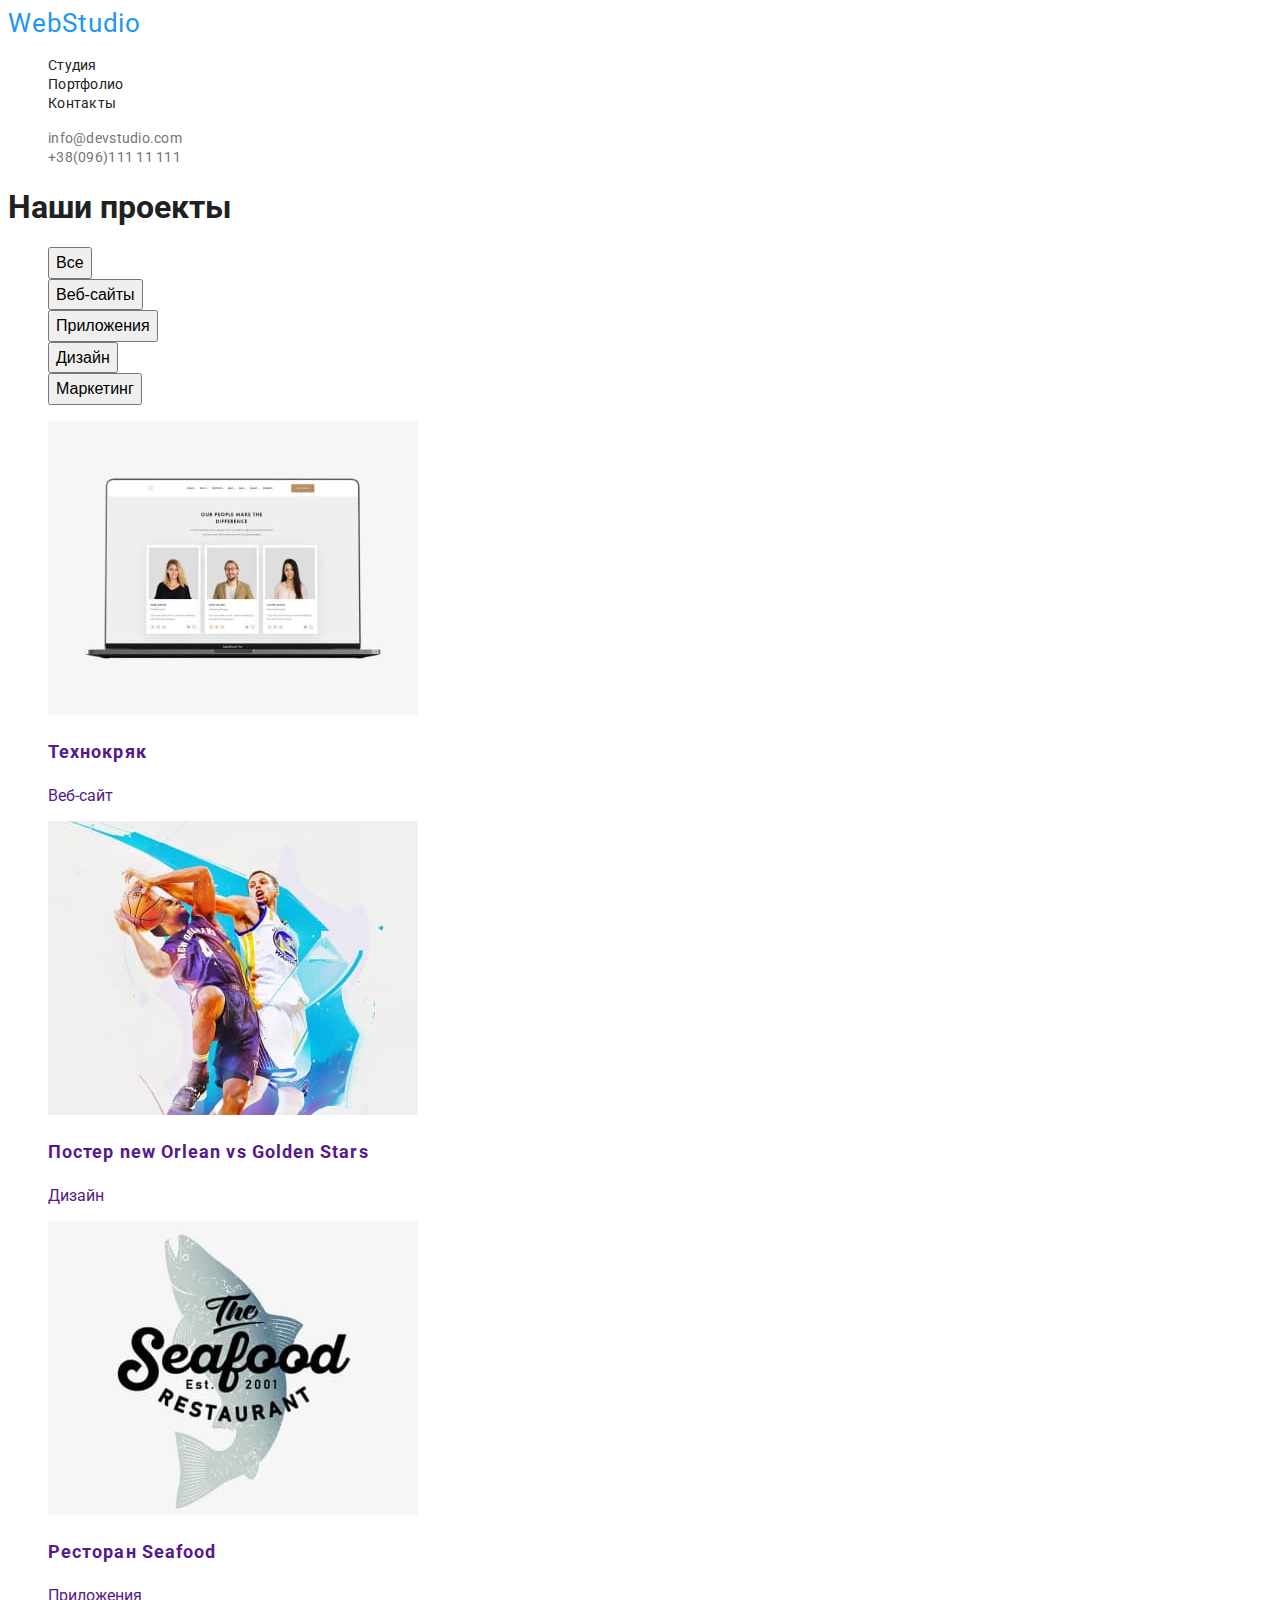
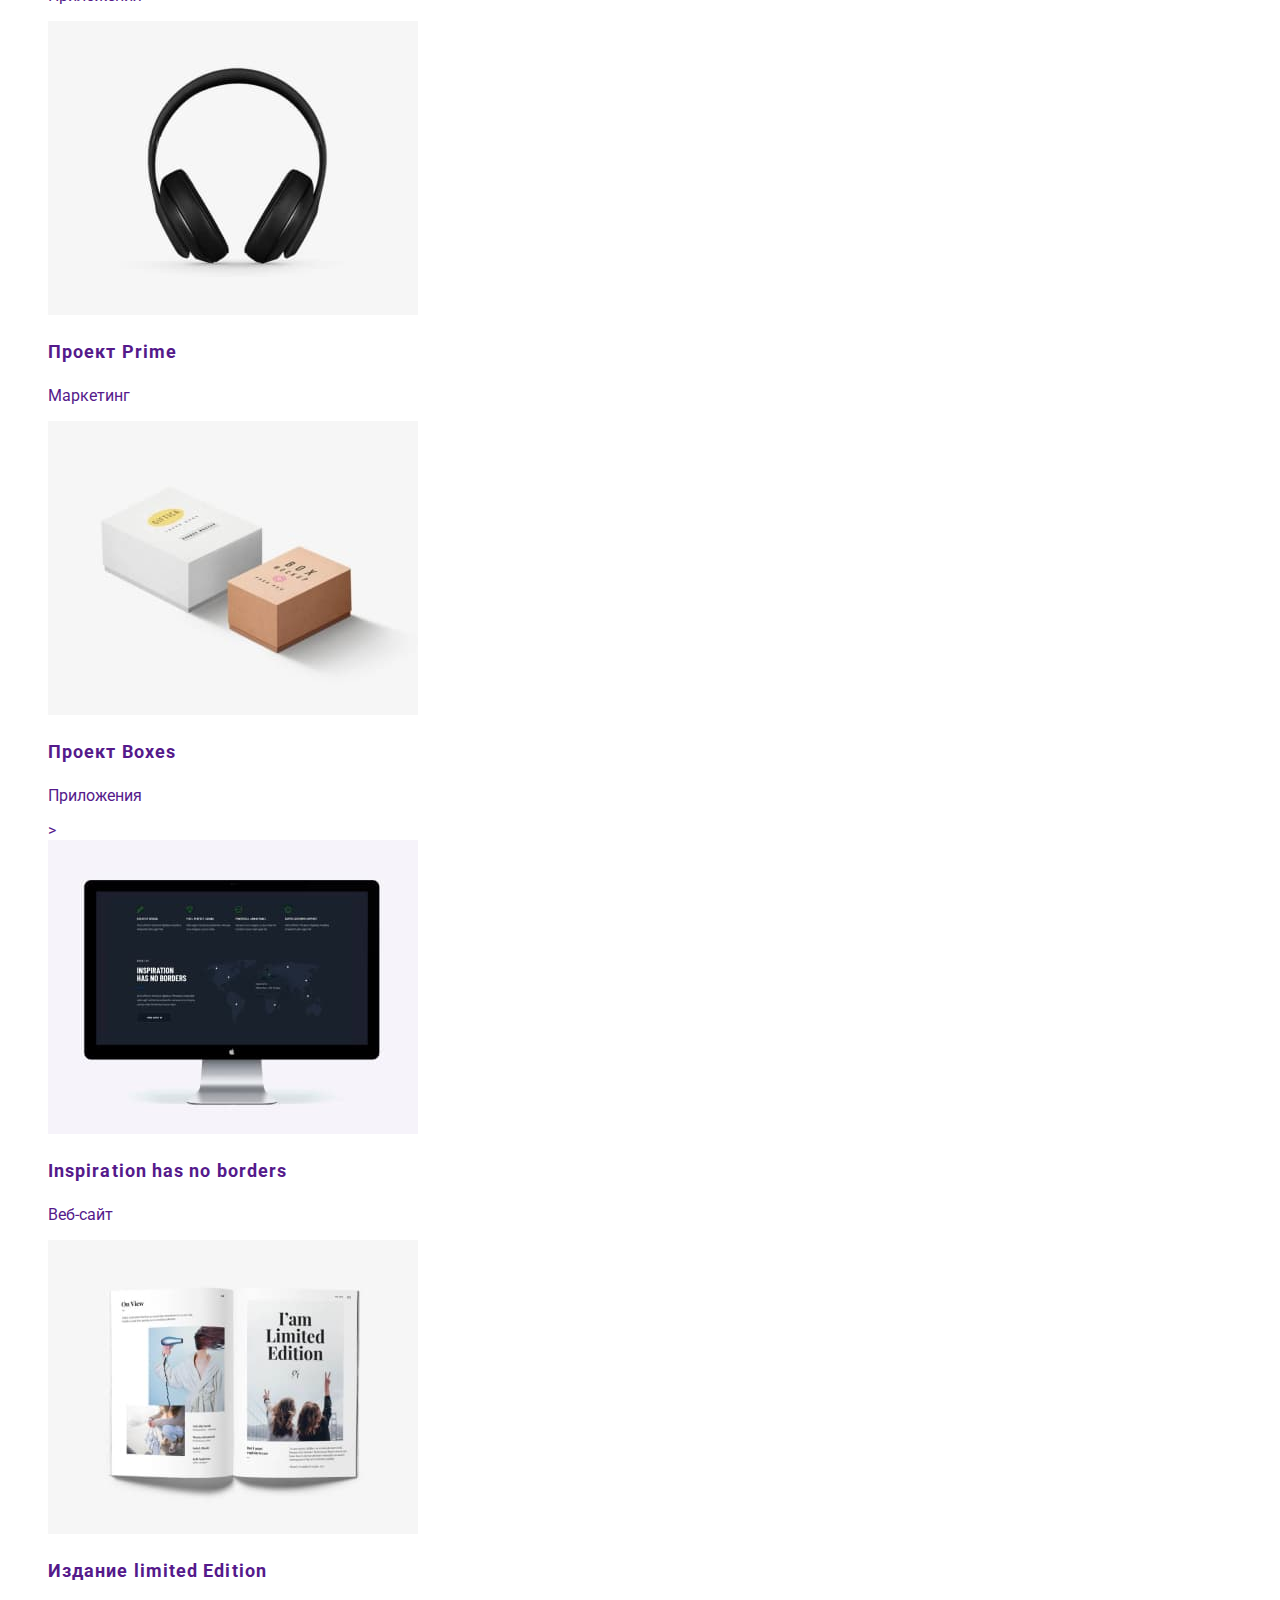
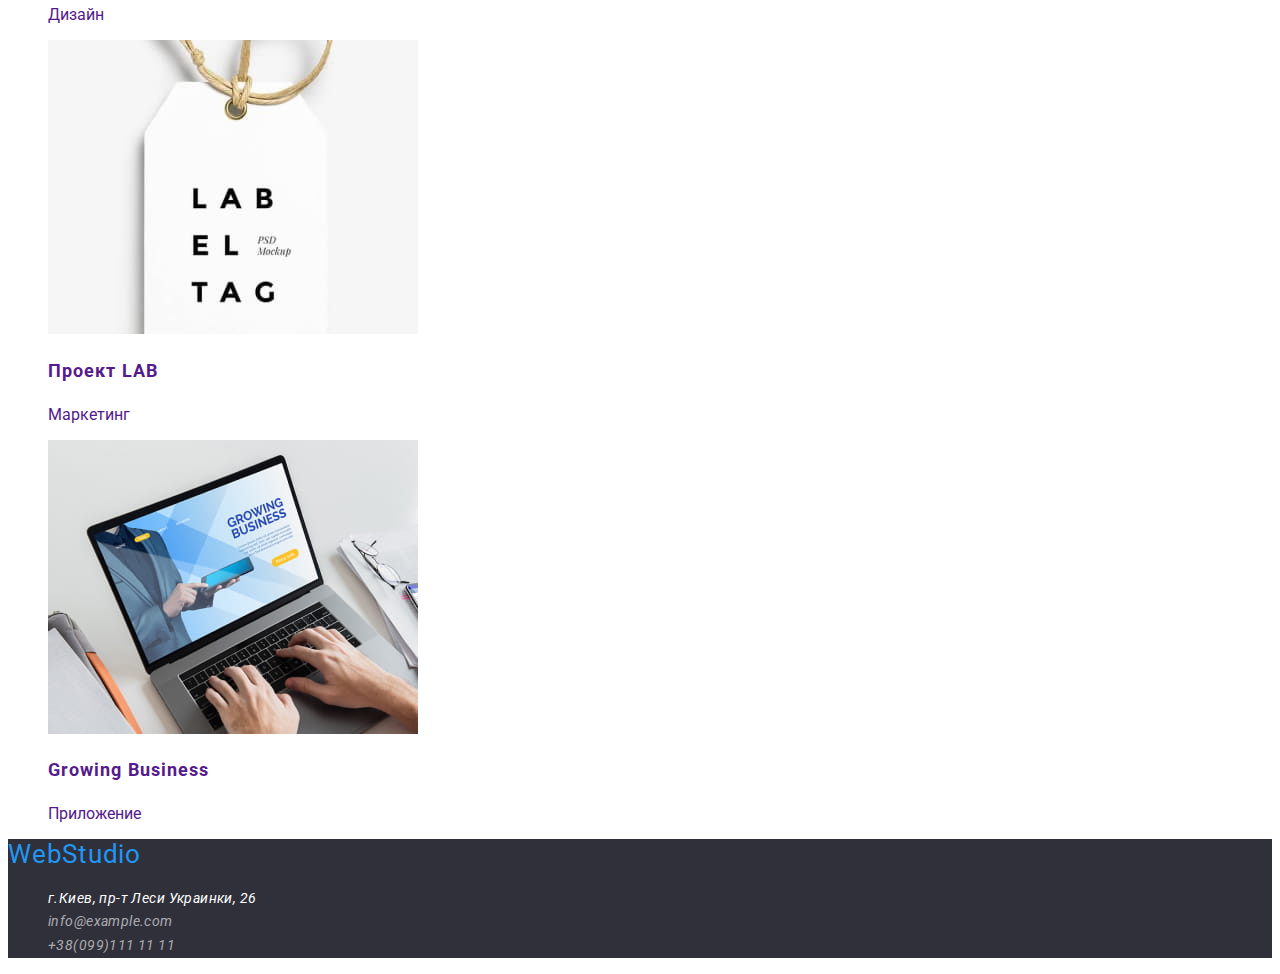
==== portfolio.html @ c676bdf7 "text and color" ====
<!DOCTYPE html>
<html lang="ru">
  <head>
    <meta charset="UTF-8" />
    <meta http-equiv="X-UA-Compatible" content="IE=edge" />
    <meta name="viewport" content="width=device-width, initial-scale=1.0" />
    <title>Portfolio</title>
    <link
      href="https://fonts.googleapis.com/css2?family=Raleway:wght@700&family=Roboto:wght@400;500;700;900&display=swap"
      rel="stylesheet"
    />
    <link rel="stylesheet" href="./css/style.css" type="text/css" />
  </head>
  <body>
    <header class="neader">
      <nav>
        <a class="site-logo" href="./index.html">WebStudio</a>
        <ul class="site-nav">
          <li><a class="site-nav-link" href="">Студия</a></li>
          <li>
            <a class="site-nav-link" href="./portfolio.html">Портфолио</a>
          </li>
          <li><a class="site-nav-link" href="">Контакты</a></li>
        </ul>
      </nav>
      <ul class="contacts">
        <li>
          <a class="contacts-link" href="mailto:info@devstudio.com"
            >info@devstudio.com</a
          >
        </li>
        <li>
          <a class="contacts-link" href="tel:+380991111111"
            >+38(096)111 11 111</a
          >
        </li>
      </ul>
    </header>
    <main>
      <section>
        <h1 class="title">Наши проекты</h1>
        <ul class="button-list">
          <li><button type="button" class="button-link">Все</button></li>
          <li><button type="button" class="button-link">Веб-сайты</button></li>
          <li><button type="button" class="button-link">Приложения</button></li>
          <li><button type="button" class="button-link">Дизайн</button></li>
          <li><button type="button" class="button-link">Маркетинг</button></li>
        </ul>
        <ul class="section-list">
          <li>
            <a class="section-link" href=""
              ><img src="images/web-site.jpg" alt="web site" width="370" />
              <h2 class="section-list-title">Технокряк</h2>

              <p class="section-text">Веб-сайт</p></a
            >
          </li>
          <li>
            <a class="section-link" href=""
              ><img
                src="images/poster.jpg"
                alt="poster New Orlean vs Golden Star"
                width="370"
              />
              <h2 class="section-list-title">
                Постер new Orlean vs Golden Stars
              </h2>

              <p class="section-text">Дизайн</p>
            </a>
          </li>
          <li>
            <a class="section-link" href=""
              ><img
                src="images/sea-food.jpg"
                alt="restoran seafood"
                width="370"
              />
              <h2 class="section-list-title">Ресторан Seafood</h2>

              <p class="section-text">Приложения</p></a
            >
          </li>
          <li>
            <a class="section-link" href=""
              ><img src="images/headphones.jpg" alt="headphones" width="370" />
              <h2 class="section-list-title">Проект Prime</h2>

              <p class="section-text">Маркетинг</p></a
            >
          </li>
          <li>
            <a class="section-link" href=""
              ><img src="images/box.jpg" alt="boxes" width="370" />
              <h2 class="section-list-title">Проект Boxes</h2>
              <p class="section-text">Приложения</p>

              ></a
            >
          </li>
          <li>
            <a class="section-link" href=""
              ><img src="images/desktop.jpg" alt="desktop" width="370" />
              <h2 class="section-list-title">Inspiration has no borders</h2>

              <p class="section-text">Веб-сайт</p></a
            >
          </li>
          <li>
            <a class="section-link" href=""
              ><img
                src="images/issue.jpg"
                alt="issue limited edition"
                width="370"
              />
              <h2 class="section-list-title">Издание limited Edition</h2>

              <p class="section-text">Дизайн</p></a
            >
          </li>
          <li>
            <a class="section-link" href=""
              ><img src="images/lab.jpg" alt="project lab" width="370" />

              <h2 class="section-list-title">Проект LAB</h2>

              <p class="section-text">Маркетинг</p></a
            >
          </li>
          <li>
            <a class="section-link" href="">
              <img src="images/laptop.jpg" alt="laptop" width="370" />
              <h2 class="section-list-title">Growing Business</h2>

              <p class="section-text">Приложение</p></a
            >
          </li>
        </ul>
      </section>
    </main>
    <footer class="footer">
      <a class="site-logo" href="">WebStudio</a>
      <address>
        <ul class="footer-contacts">
          <li>
            <a
              class="contacts-link-address"
              href="https://goo.gl/maps/6XtrzVKki8jd2SZe8"
              rel="noopener"
              >г.Киев, пр-т Леси Украинки, 26</a
            >
          </li>
          <li>
            <a class="footer-contacts-link" href="mailto:info@example.com"
              >info@example.com</a
            >
          </li>
          <li>
            <a class="footer-contacts-link" href="tel:+380991111111"
              >+38(099)111 11 11</a
            >
          </li>
        </ul>
      </address>
    </footer>
  </body>
</html>
---- css/style.css ----
:root {
  --site-logo-color: #2196f3;
  --contacts-links-color: #757575;
  --footer-link-address-color: #ffffff;
  --footer-link-color: rgba(255, 255, 255, 0.6);
  --initial-text-color: #757575;
  --contacts-link-accent-color: #2196f3;
  --footer-background-color: #2f303a;
}
body {
  font-family: Roboto, sans-serif;
  color: #212121;
}

.site-nav-link {
  font-size: 14px;
  line-height: 1.2;
  letter-spacing: 0.02em;
  text-decoration: none;
  color: inherit;
}
.site-nav {
  list-style: none;
}
.site-logo {
  list-style: none;
  text-decoration: none;
  color: var(--site-logo-color);
  font-size: 26px;
  line-height: 1.2;
  letter-spacing: 0.03em;
}

.contacts {
  list-style: none;
}
.contacts-link,
.contacts-link {
  text-decoration: none;
  font-size: 14px;
  line-height: 1.2;
  letter-spacing: 0.02em;
  color: var(--contacts-links-color);
}
.contacts-link:hover {
  color: var(--contacts-link-accent-color);
}
.button {
  font-size: 16px;
  line-height: 1.9;
  letter-spacing: 0.06em;
  cursor: pointer;
  color: white;
  background-color: blue;
}
.button-link {
  font-size: 16px;
  line-height: 1.6;
}
.section {
  background-color: #2f303a;
}
.main-title {
  color: #ffffff;
}

.button-link:hover {
  cursor: pointer;
  color: white;
  background-color: blue;
}
.section-team-description {
  color: var(--initial-text-color);
  font-size: 16px;
  line-height: 1.2;
  letter-spacing: 0.03em;
}
.button-list {
  list-style: none;
}
.section-list {
  list-style: none;
}
.section-link {
  text-decoration: none;
}
.section-list-title {
  font-size: 18px;
  line-height: 2;
  letter-spacing: 0.06em;
}
.section-features-text {
  color: var(--initial-text-color);
  font-size: 14px;
  line-height: 1.8;
  letter-spacing: 0.03em;
}
.title-activities {
  font-size: 16px;
  line-height: 1.2;
  letter-spacing: 0.03em;
}
.section-team-title {
  font-size: 16px;
  line-height: 1.2;
  letter-spacing: 0.03em;
}
.section-team-description {
  font-size: 16px;
  line-height: 1.2;
  letter-spacing: 0.03em;
  color: var(--initial-text-color);
}
.footer {
  background-color: var(--footer-background-color);
}
.footer-contacts {
  list-style: none;
}
.footer-contacts-link {
  font-size: 14px;
  line-height: 1.7;
  letter-spacing: 0.03em;
  text-decoration: none;
  color: var(--footer-link-color);
}
.footer-contacts-link:hover {
  color: var(--contacts-link-accent-color);
}
.contacts-link-address {
  font-size: 14px;
  line-height: 1.7;
  letter-spacing: 0.03em;
  text-decoration: none;
  color: var(--footer-link-address-color);
}
.section-features,
.section-activities,
.section-team {
  list-style: none;
}
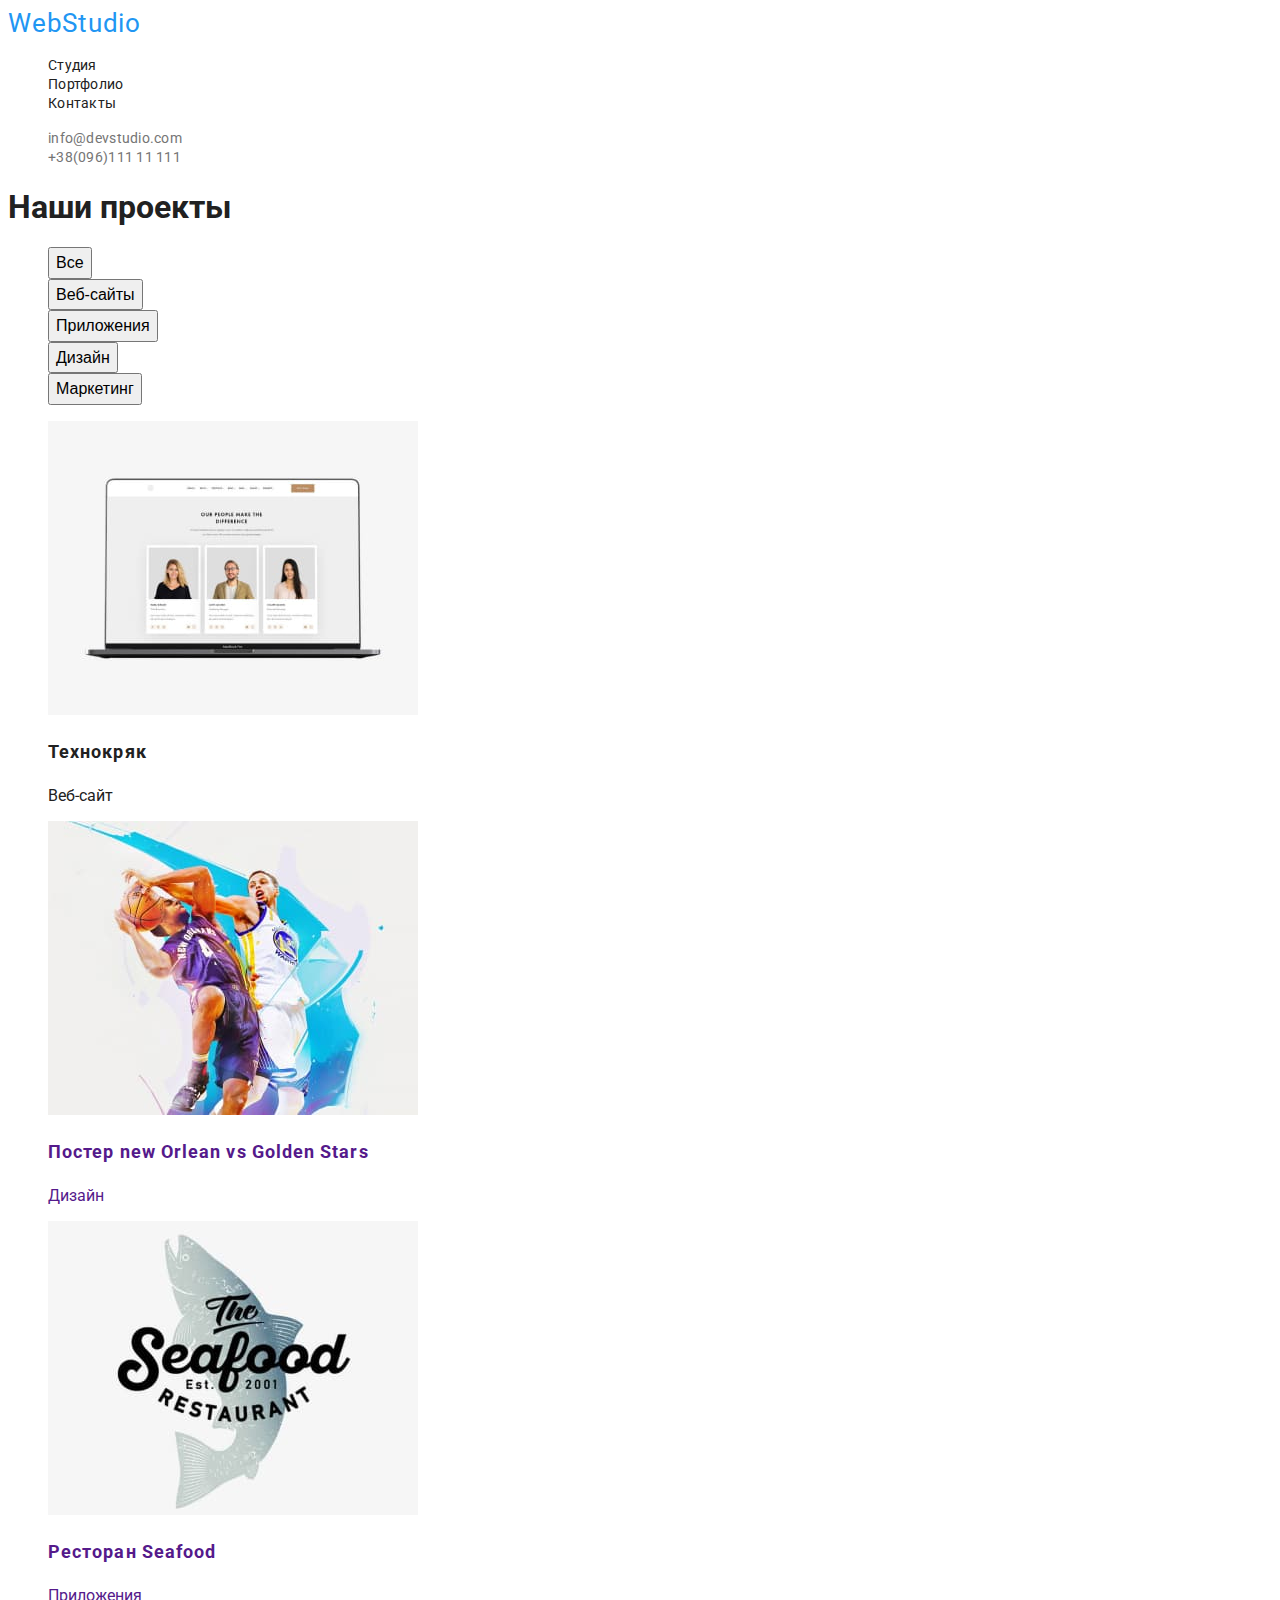
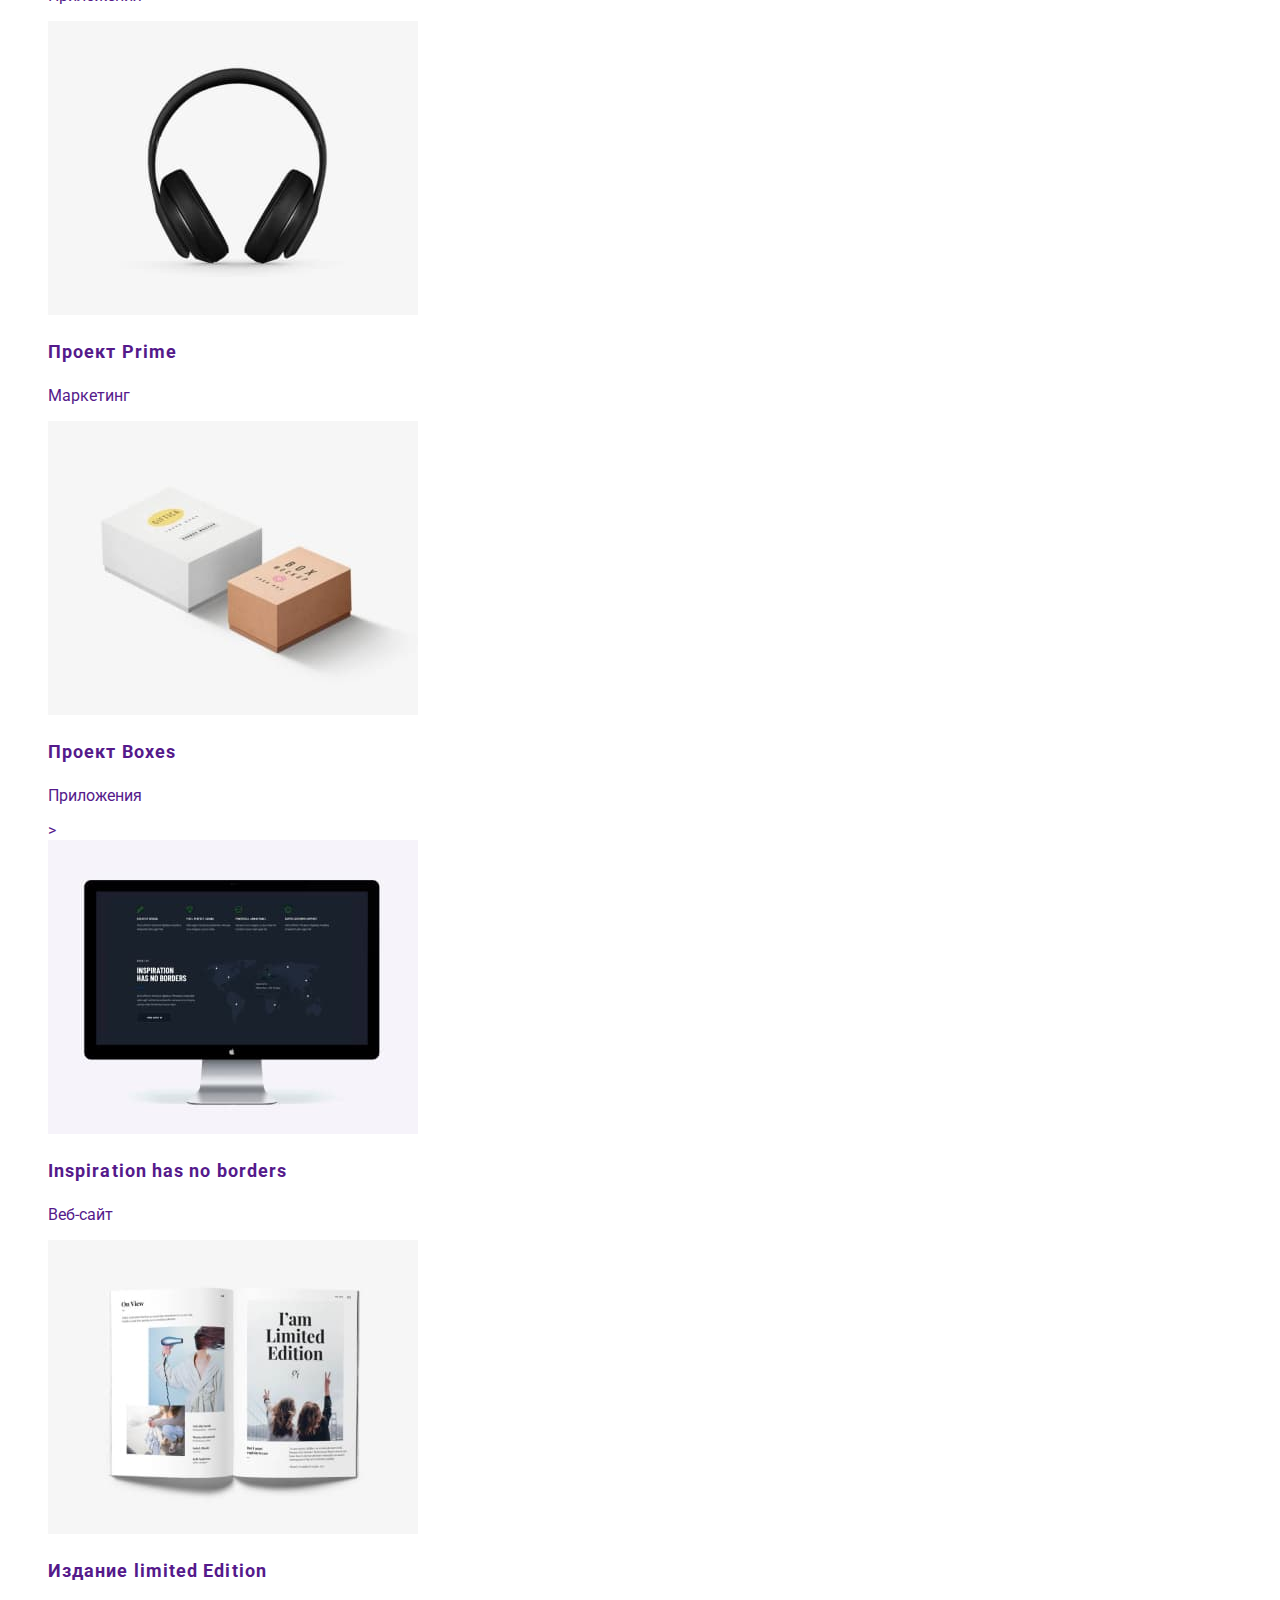
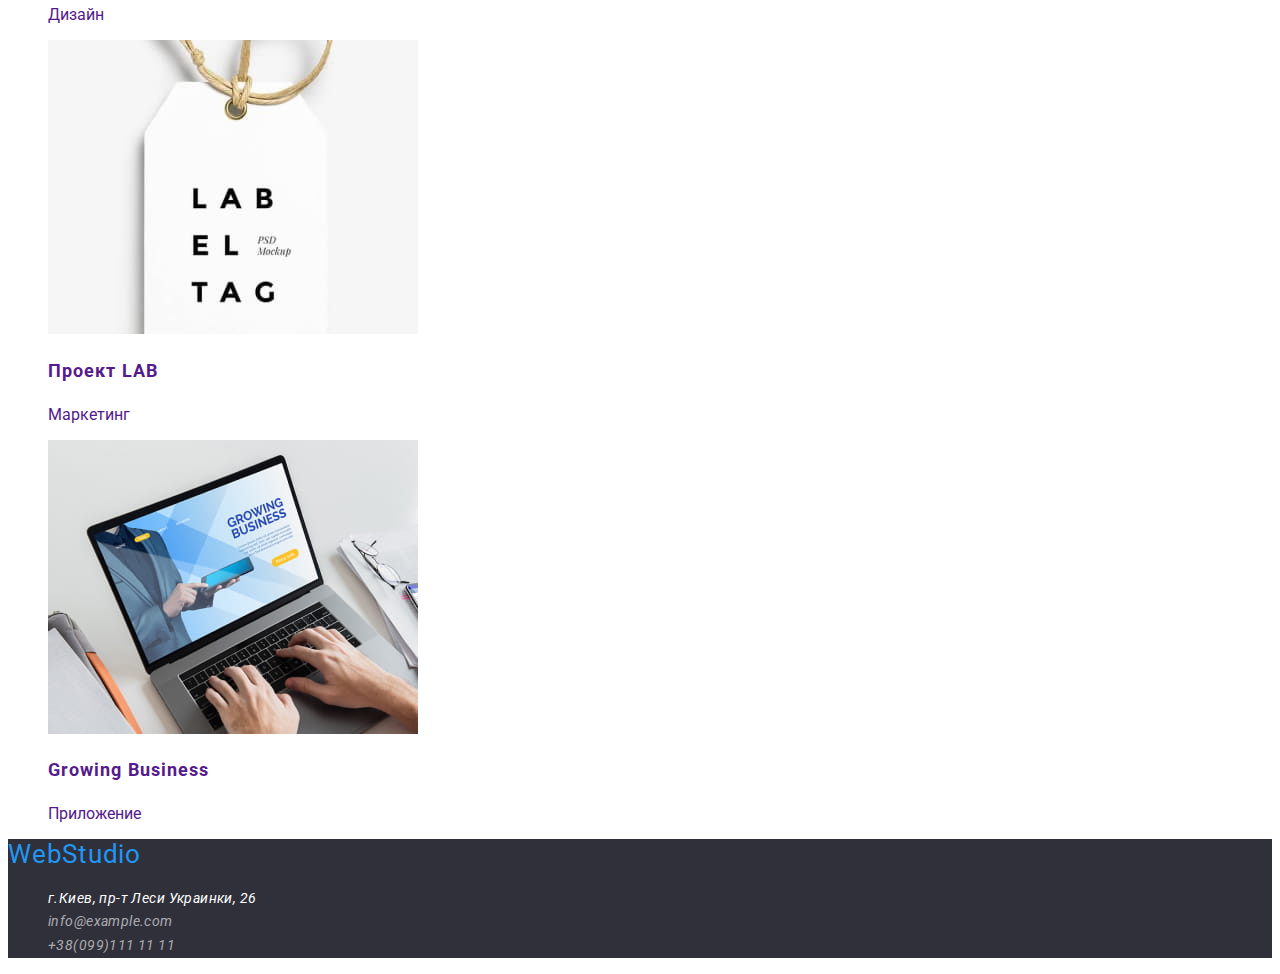
==== commit 15a91508: "text and color" ====
--- a/portfolio.html
+++ b/portfolio.html
@@ -48,8 +48,7 @@
         </ul>
         <ul class="section-list">
           <li>
-            <a class="section-link" href=""
-              ><img src="images/web-site.jpg" alt="web site" width="370" />
+             <img src="images/web-site.jpg" alt="web site" width="370" />
               <h2 class="section-list-title">Технокряк</h2>
 
               <p class="section-text">Веб-сайт</p></a
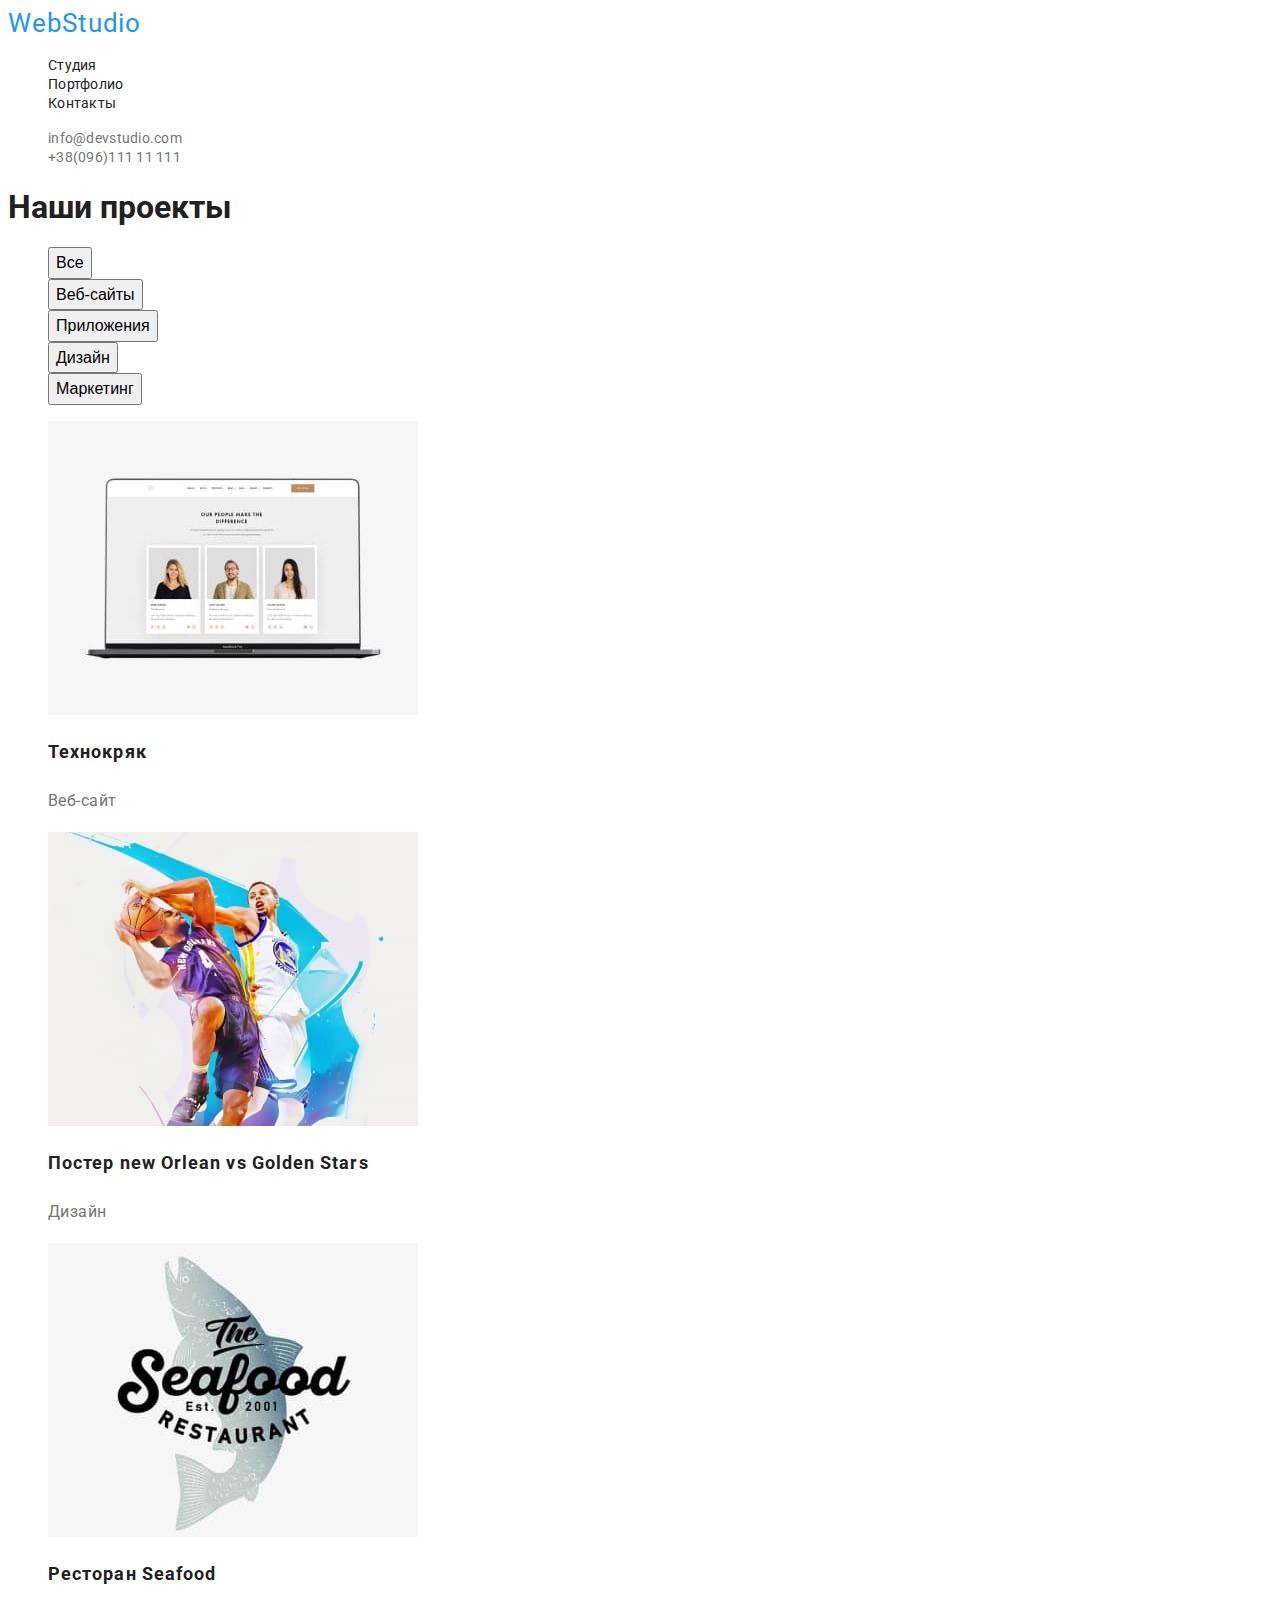
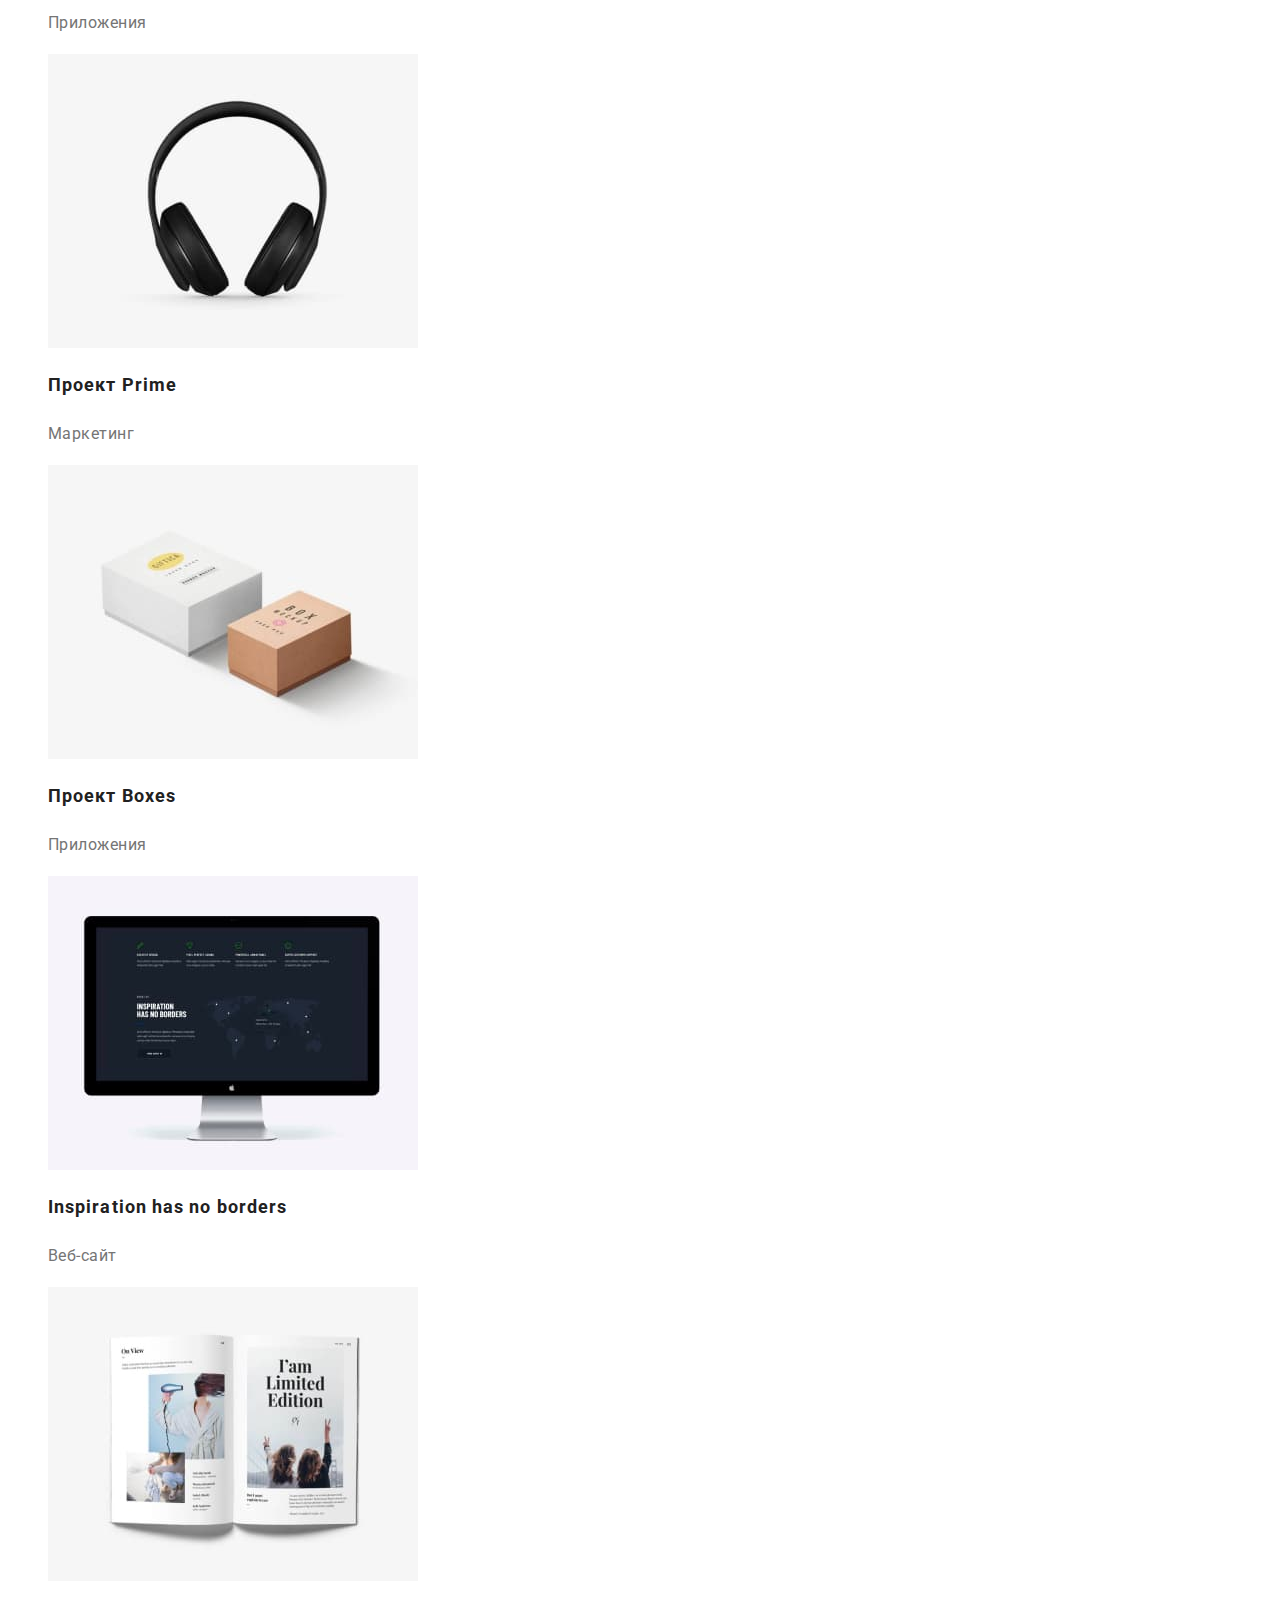
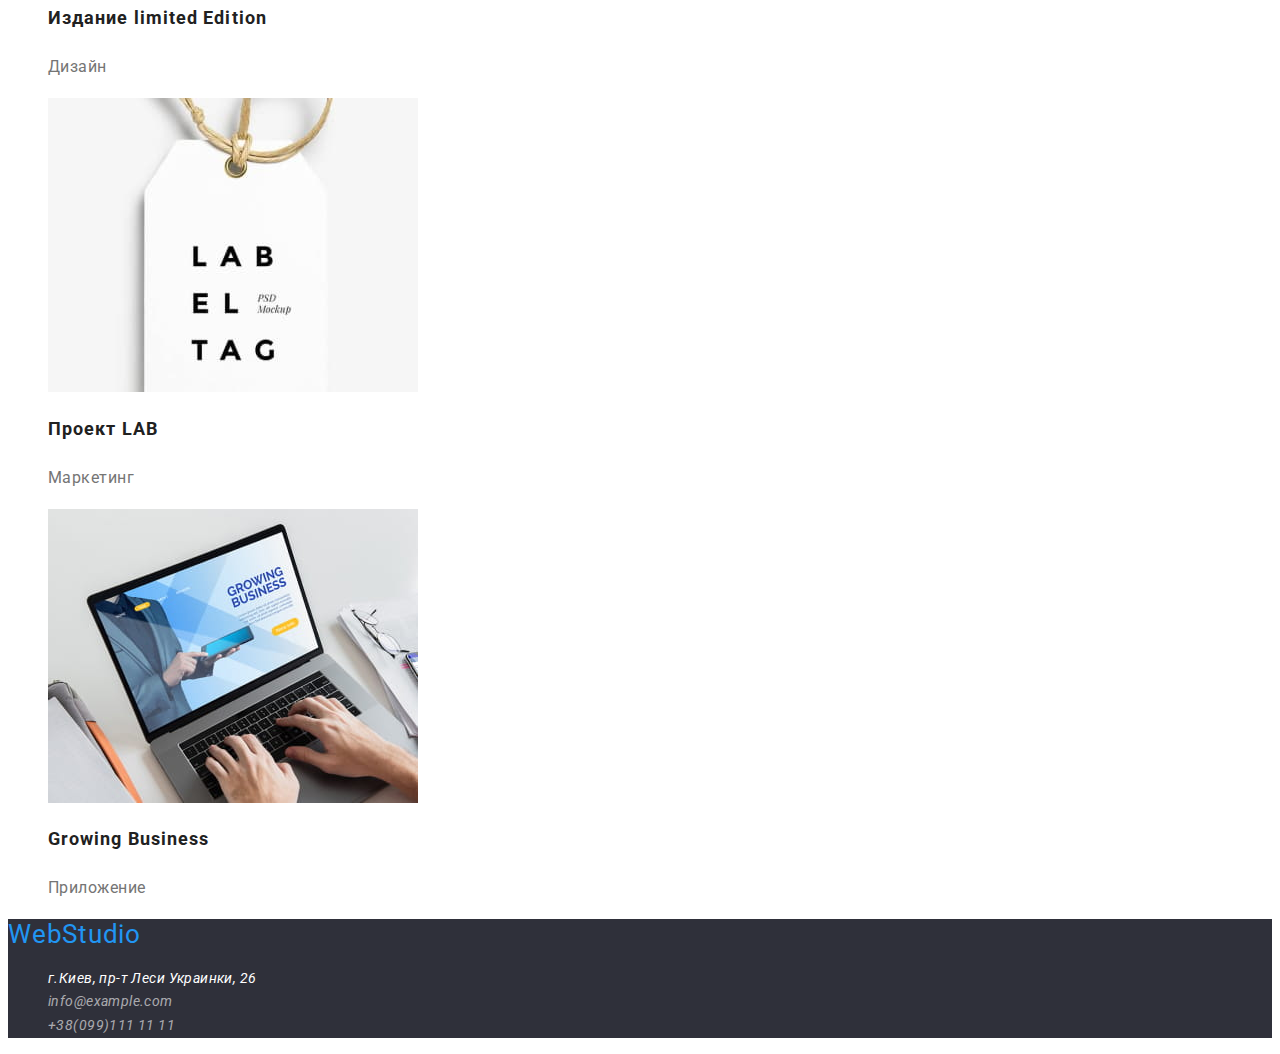
==== commit 91fc9501: "text and color" ====
--- a/portfolio.html
+++ b/portfolio.html
@@ -54,9 +54,7 @@
               <p class="section-text">Веб-сайт</p></a
             >
           </li>
-          <li>
-            <a class="section-link" href=""
-              ><img
+          <li><img
                 src="images/poster.jpg"
                 alt="poster New Orlean vs Golden Star"
                 width="370"
@@ -68,10 +66,7 @@
               <p class="section-text">Дизайн</p>
             </a>
           </li>
-          <li>
-            <a class="section-link" href=""
-              ><img
-                src="images/sea-food.jpg"
+          <li><img src="images/sea-food.jpg"
                 alt="restoran seafood"
                 width="370"
               />
@@ -81,33 +76,25 @@
             >
           </li>
           <li>
-            <a class="section-link" href=""
-              ><img src="images/headphones.jpg" alt="headphones" width="370" />
+            <img src="images/headphones.jpg" alt="headphones" width="370" />
               <h2 class="section-list-title">Проект Prime</h2>
 
-              <p class="section-text">Маркетинг</p></a
+              <p class="section-text">Маркетинг</p></
             >
           </li>
           <li>
-            <a class="section-link" href=""
-              ><img src="images/box.jpg" alt="boxes" width="370" />
+            <img src="images/box.jpg" alt="boxes" width="370" />
               <h2 class="section-list-title">Проект Boxes</h2>
               <p class="section-text">Приложения</p>
-
-              ></a
-            >
+              
           </li>
-          <li>
-            <a class="section-link" href=""
-              ><img src="images/desktop.jpg" alt="desktop" width="370" />
+          <li><img src="images/desktop.jpg" alt="desktop" width="370" />
               <h2 class="section-list-title">Inspiration has no borders</h2>
 
-              <p class="section-text">Веб-сайт</p></a
-            >
+              <p class="section-text">Веб-сайт</p>
+            
           </li>
-          <li>
-            <a class="section-link" href=""
-              ><img
+          <li><img
                 src="images/issue.jpg"
                 alt="issue limited edition"
                 width="370"
@@ -117,9 +104,7 @@
               <p class="section-text">Дизайн</p></a
             >
           </li>
-          <li>
-            <a class="section-link" href=""
-              ><img src="images/lab.jpg" alt="project lab" width="370" />
+          <li><img src="images/lab.jpg" alt="project lab" width="370" />
 
               <h2 class="section-list-title">Проект LAB</h2>
 
@@ -127,7 +112,7 @@
             >
           </li>
           <li>
-            <a class="section-link" href="">
+            
               <img src="images/laptop.jpg" alt="laptop" width="370" />
               <h2 class="section-list-title">Growing Business</h2>
 
--- a/css/style.css
+++ b/css/style.css
@@ -81,13 +81,18 @@
 .section-list {
   list-style: none;
 }
-.section-link {
-  text-decoration: none;
-}
+
 .section-list-title {
   font-size: 18px;
   line-height: 2;
   letter-spacing: 0.06em;
+  color: inherit;
+}
+.section-text {
+  font-size: 16px;
+  line-height: 30px;
+  letter-spacing: 0.03em;
+  color: var(--initial-text-color);
 }
 .section-features-text {
   color: var(--initial-text-color);
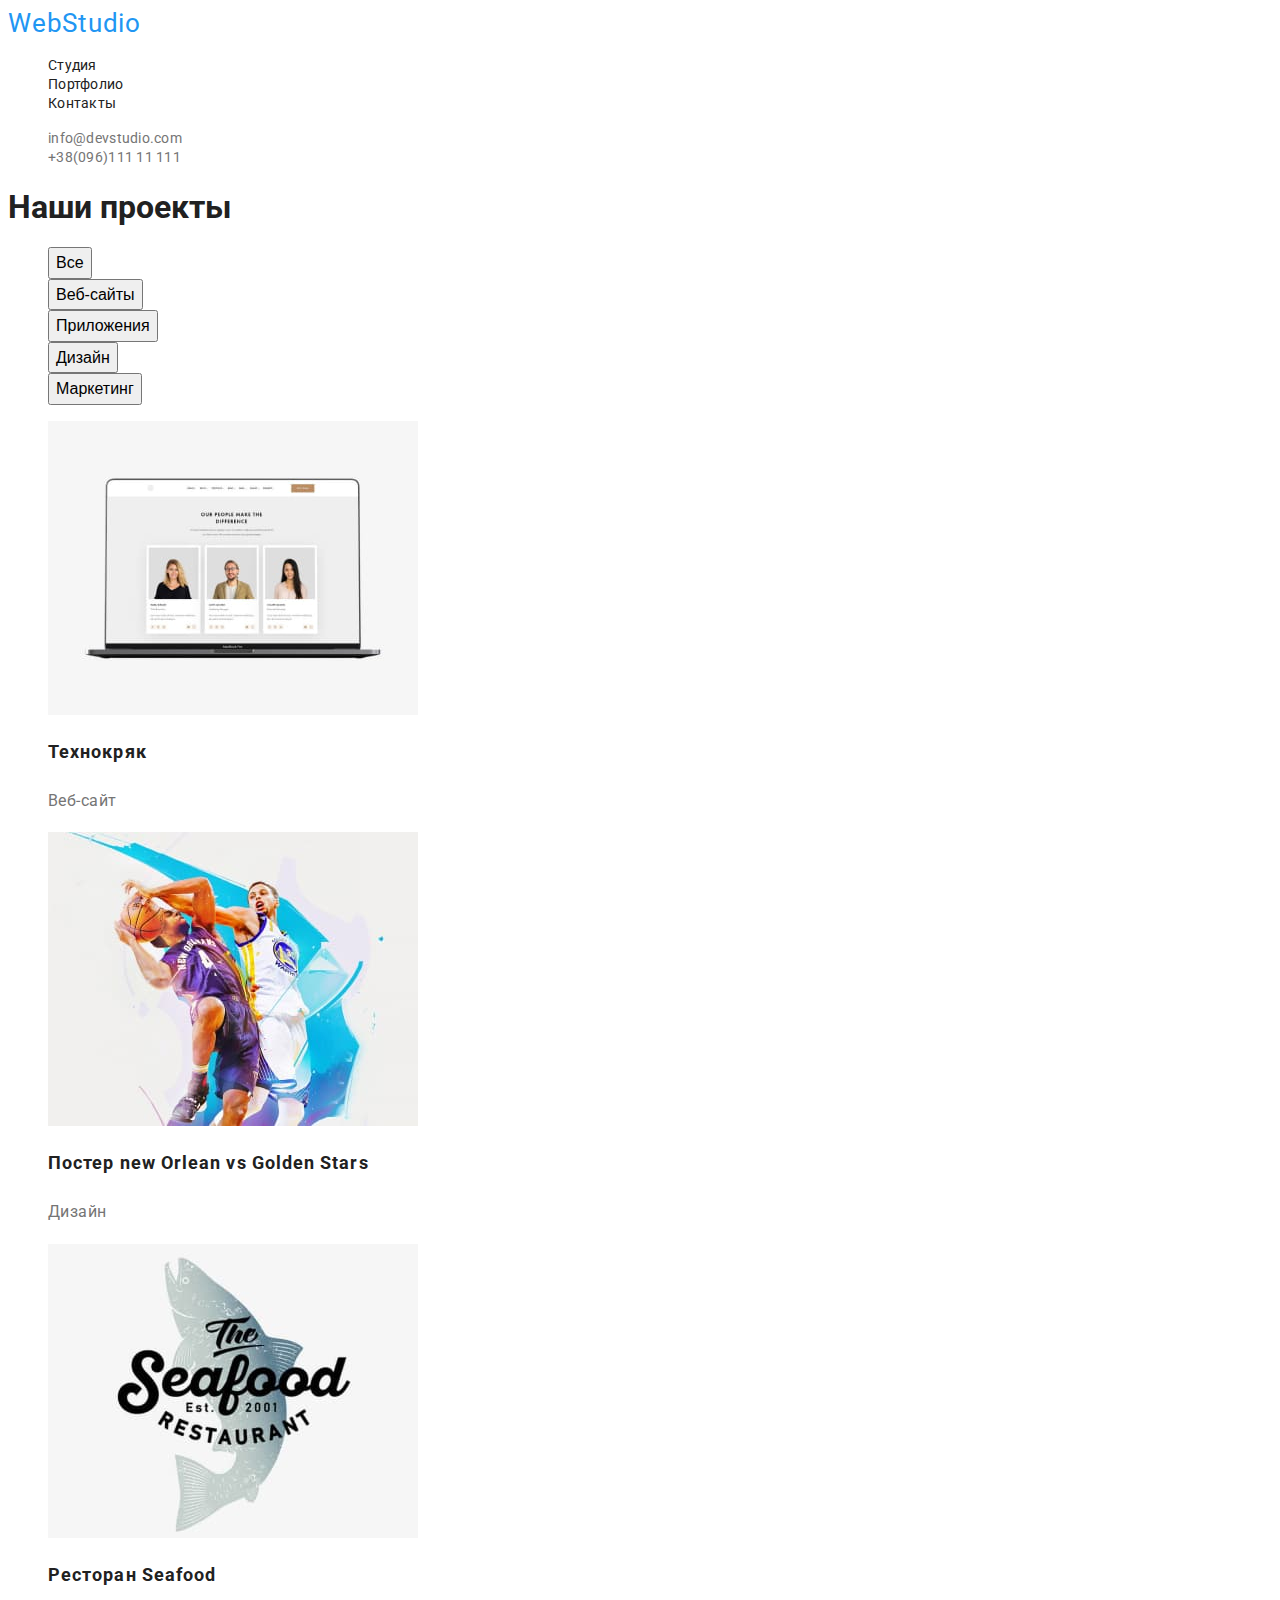
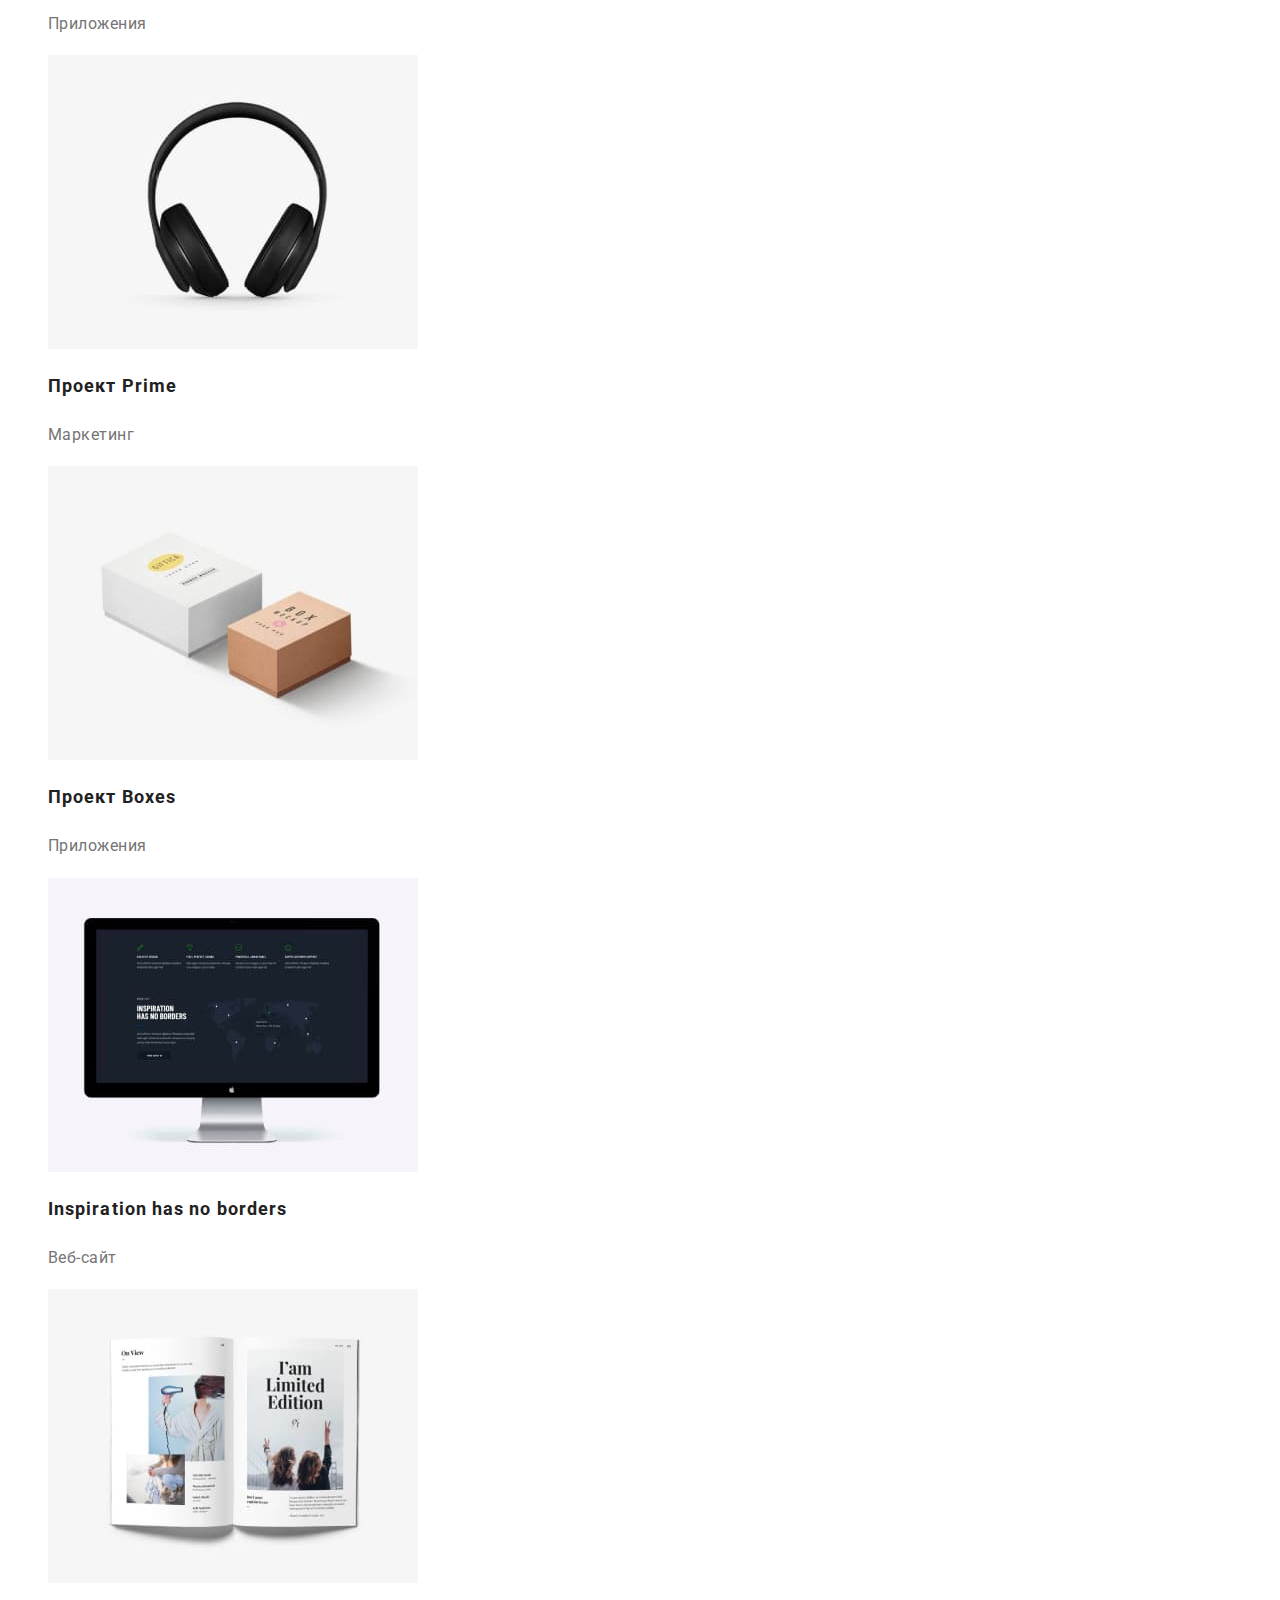
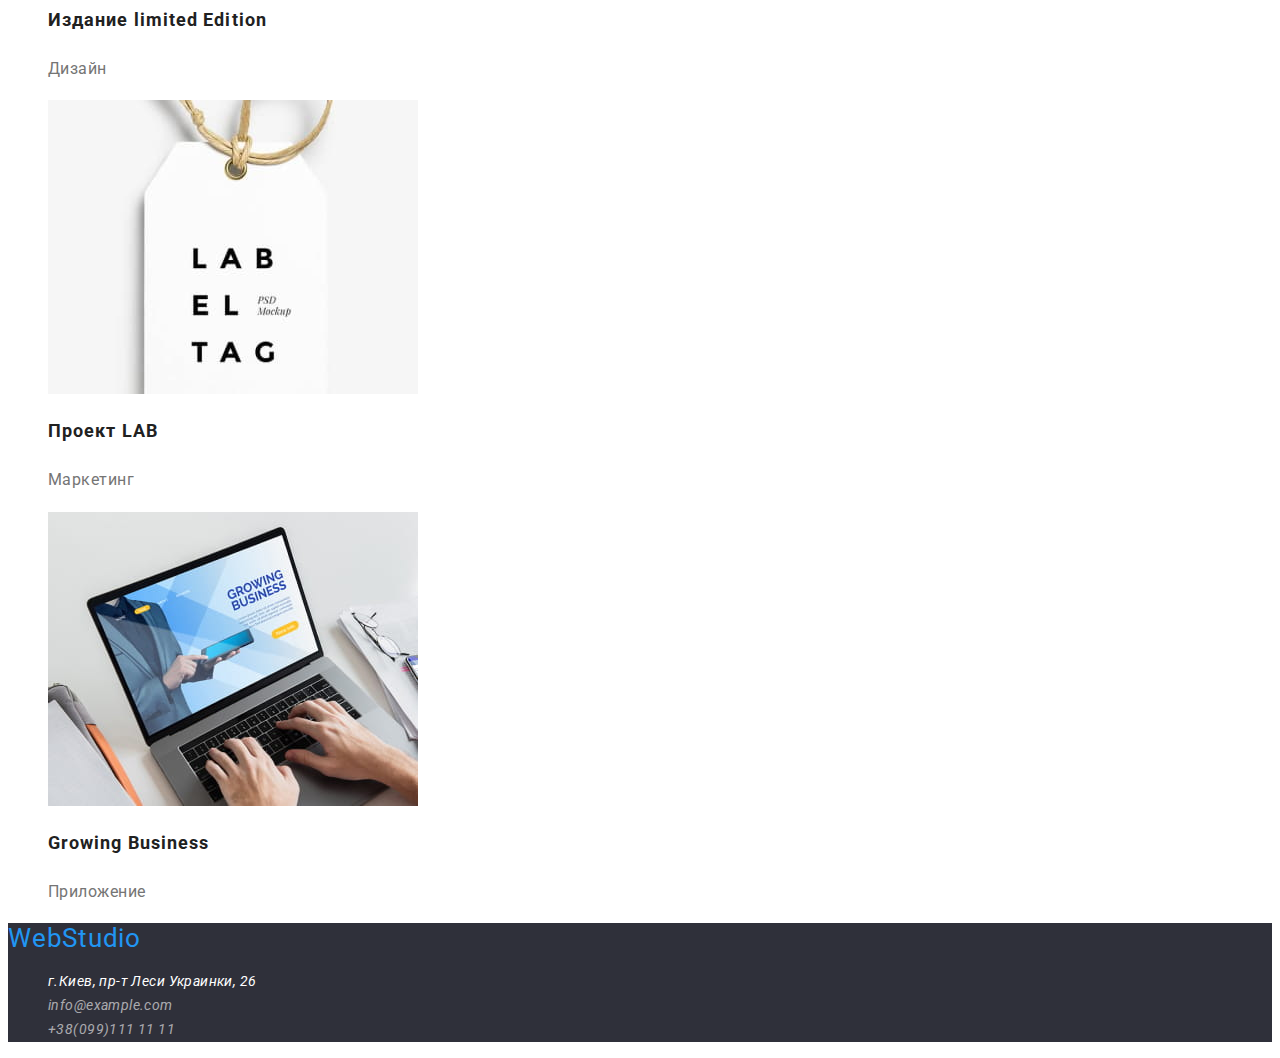
==== commit ba3d0953: "text and color" ====
--- a/portfolio.html
+++ b/portfolio.html
@@ -48,76 +48,68 @@
         </ul>
         <ul class="section-list">
           <li>
-             <img src="images/web-site.jpg" alt="web site" width="370" />
-              <h2 class="section-list-title">Технокряк</h2>
+            <img src="images/web-site.jpg" alt="web site" width="370" />
+            <h2 class="section-list-title">Технокряк</h2>
 
-              <p class="section-text">Веб-сайт</p></a
-            >
+            <p class="section-text">Веб-сайт</p>
           </li>
-          <li><img
-                src="images/poster.jpg"
-                alt="poster New Orlean vs Golden Star"
-                width="370"
-              />
-              <h2 class="section-list-title">
-                Постер new Orlean vs Golden Stars
-              </h2>
+          <li>
+            <img
+              src="images/poster.jpg"
+              alt="poster New Orlean vs Golden Star"
+              width="370"
+            />
+            <h2 class="section-list-title">
+              Постер new Orlean vs Golden Stars
+            </h2>
 
-              <p class="section-text">Дизайн</p>
-            </a>
+            <p class="section-text">Дизайн</p>
           </li>
-          <li><img src="images/sea-food.jpg"
-                alt="restoran seafood"
-                width="370"
-              />
-              <h2 class="section-list-title">Ресторан Seafood</h2>
+          <li>
+            <img src="images/sea-food.jpg" alt="restoran seafood" width="370" />
+            <h2 class="section-list-title">Ресторан Seafood</h2>
 
-              <p class="section-text">Приложения</p></a
-            >
+            <p class="section-text">Приложения</p>
           </li>
           <li>
             <img src="images/headphones.jpg" alt="headphones" width="370" />
-              <h2 class="section-list-title">Проект Prime</h2>
+            <h2 class="section-list-title">Проект Prime</h2>
 
-              <p class="section-text">Маркетинг</p></
-            >
+            <p class="section-text">Маркетинг</p>
           </li>
           <li>
             <img src="images/box.jpg" alt="boxes" width="370" />
-              <h2 class="section-list-title">Проект Boxes</h2>
-              <p class="section-text">Приложения</p>
-              
-          </li>
-          <li><img src="images/desktop.jpg" alt="desktop" width="370" />
-              <h2 class="section-list-title">Inspiration has no borders</h2>
-
-              <p class="section-text">Веб-сайт</p>
-            
-          </li>
-          <li><img
-                src="images/issue.jpg"
-                alt="issue limited edition"
-                width="370"
-              />
-              <h2 class="section-list-title">Издание limited Edition</h2>
-
-              <p class="section-text">Дизайн</p></a
-            >
-          </li>
-          <li><img src="images/lab.jpg" alt="project lab" width="370" />
-
-              <h2 class="section-list-title">Проект LAB</h2>
-
-              <p class="section-text">Маркетинг</p></a
-            >
+            <h2 class="section-list-title">Проект Boxes</h2>
+            <p class="section-text">Приложения</p>
           </li>
           <li>
-            
-              <img src="images/laptop.jpg" alt="laptop" width="370" />
-              <h2 class="section-list-title">Growing Business</h2>
+            <img src="images/desktop.jpg" alt="desktop" width="370" />
+            <h2 class="section-list-title">Inspiration has no borders</h2>
 
-              <p class="section-text">Приложение</p></a
-            >
+            <p class="section-text">Веб-сайт</p>
+          </li>
+          <li>
+            <img
+              src="images/issue.jpg"
+              alt="issue limited edition"
+              width="370"
+            />
+            <h2 class="section-list-title">Издание limited Edition</h2>
+
+            <p class="section-text">Дизайн</p>
+          </li>
+          <li>
+            <img src="images/lab.jpg" alt="project lab" width="370" />
+
+            <h2 class="section-list-title">Проект LAB</h2>
+
+            <p class="section-text">Маркетинг</p>
+          </li>
+          <li>
+            <img src="images/laptop.jpg" alt="laptop" width="370" />
+            <h2 class="section-list-title">Growing Business</h2>
+
+            <p class="section-text">Приложение</p>
           </li>
         </ul>
       </section>
--- a/css/style.css
+++ b/css/style.css
@@ -90,7 +90,7 @@
 }
 .section-text {
   font-size: 16px;
-  line-height: 30px;
+  line-height: 1.9;
   letter-spacing: 0.03em;
   color: var(--initial-text-color);
 }
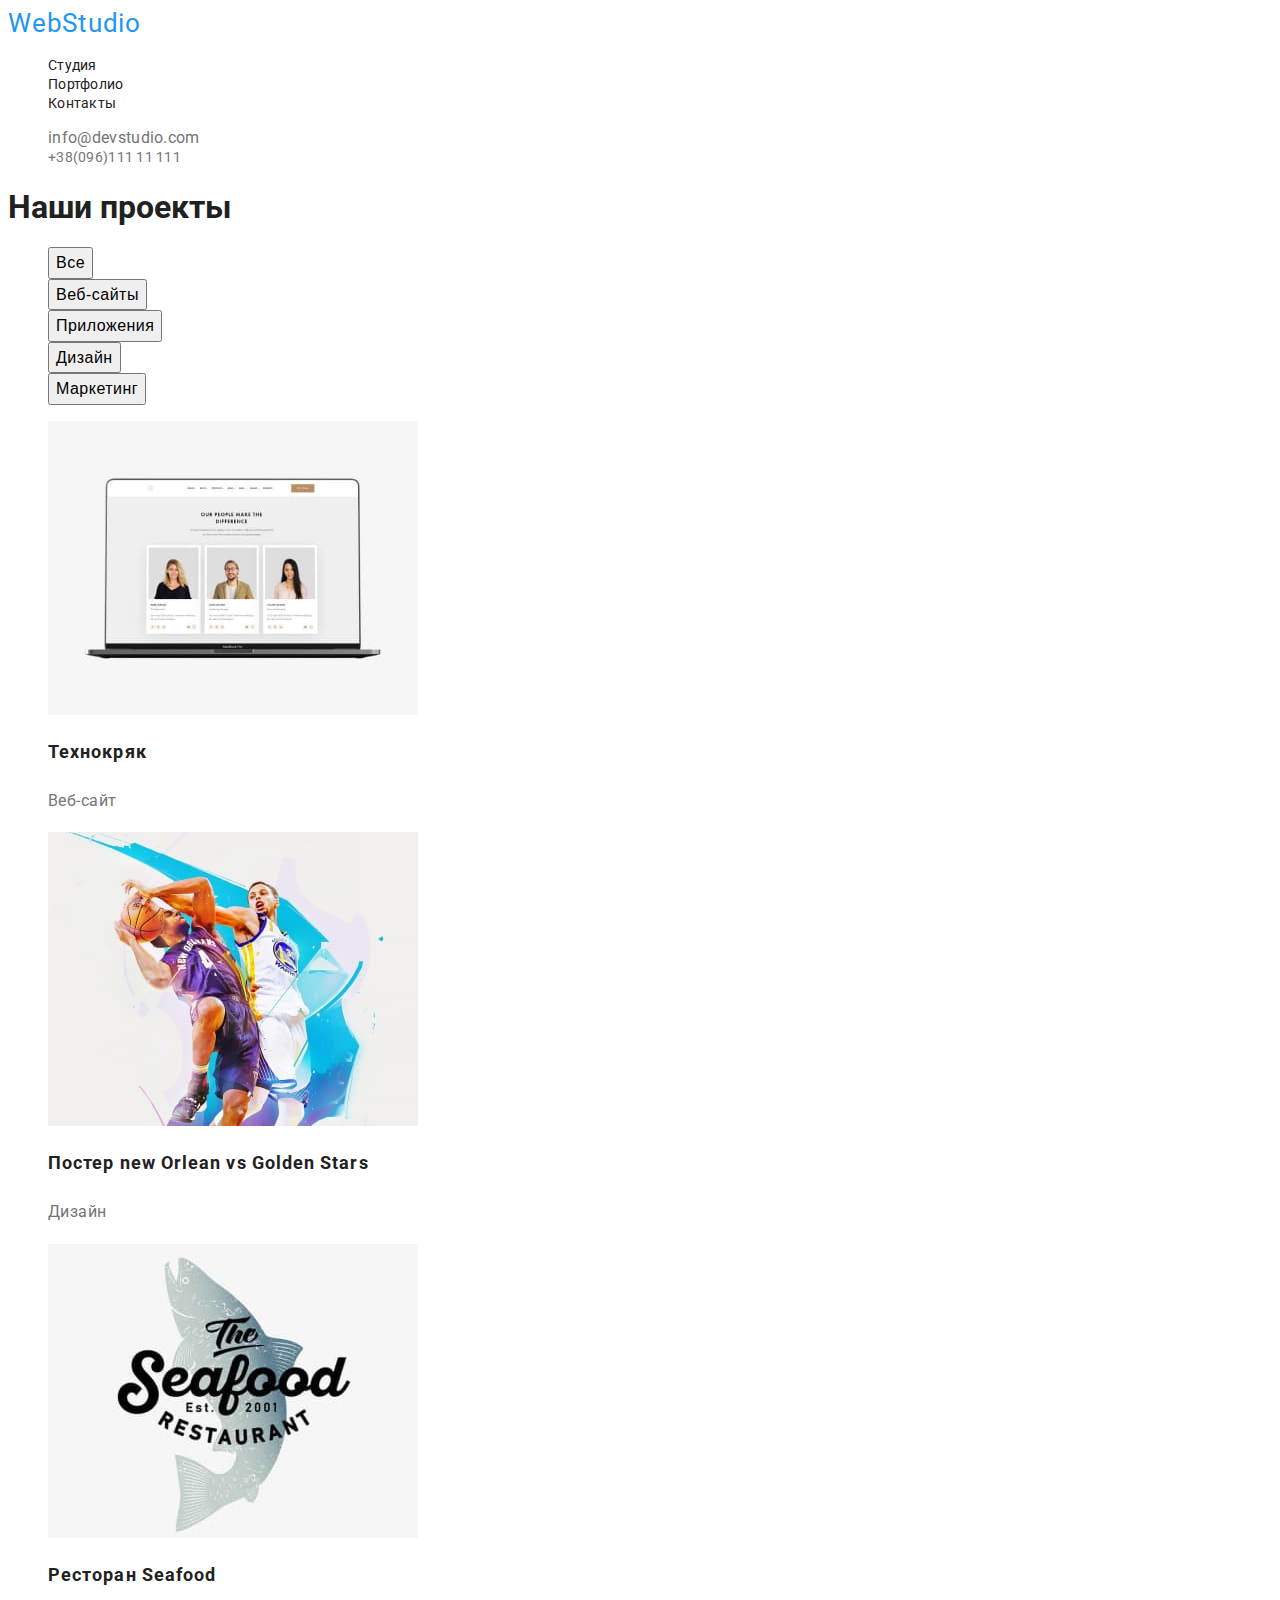
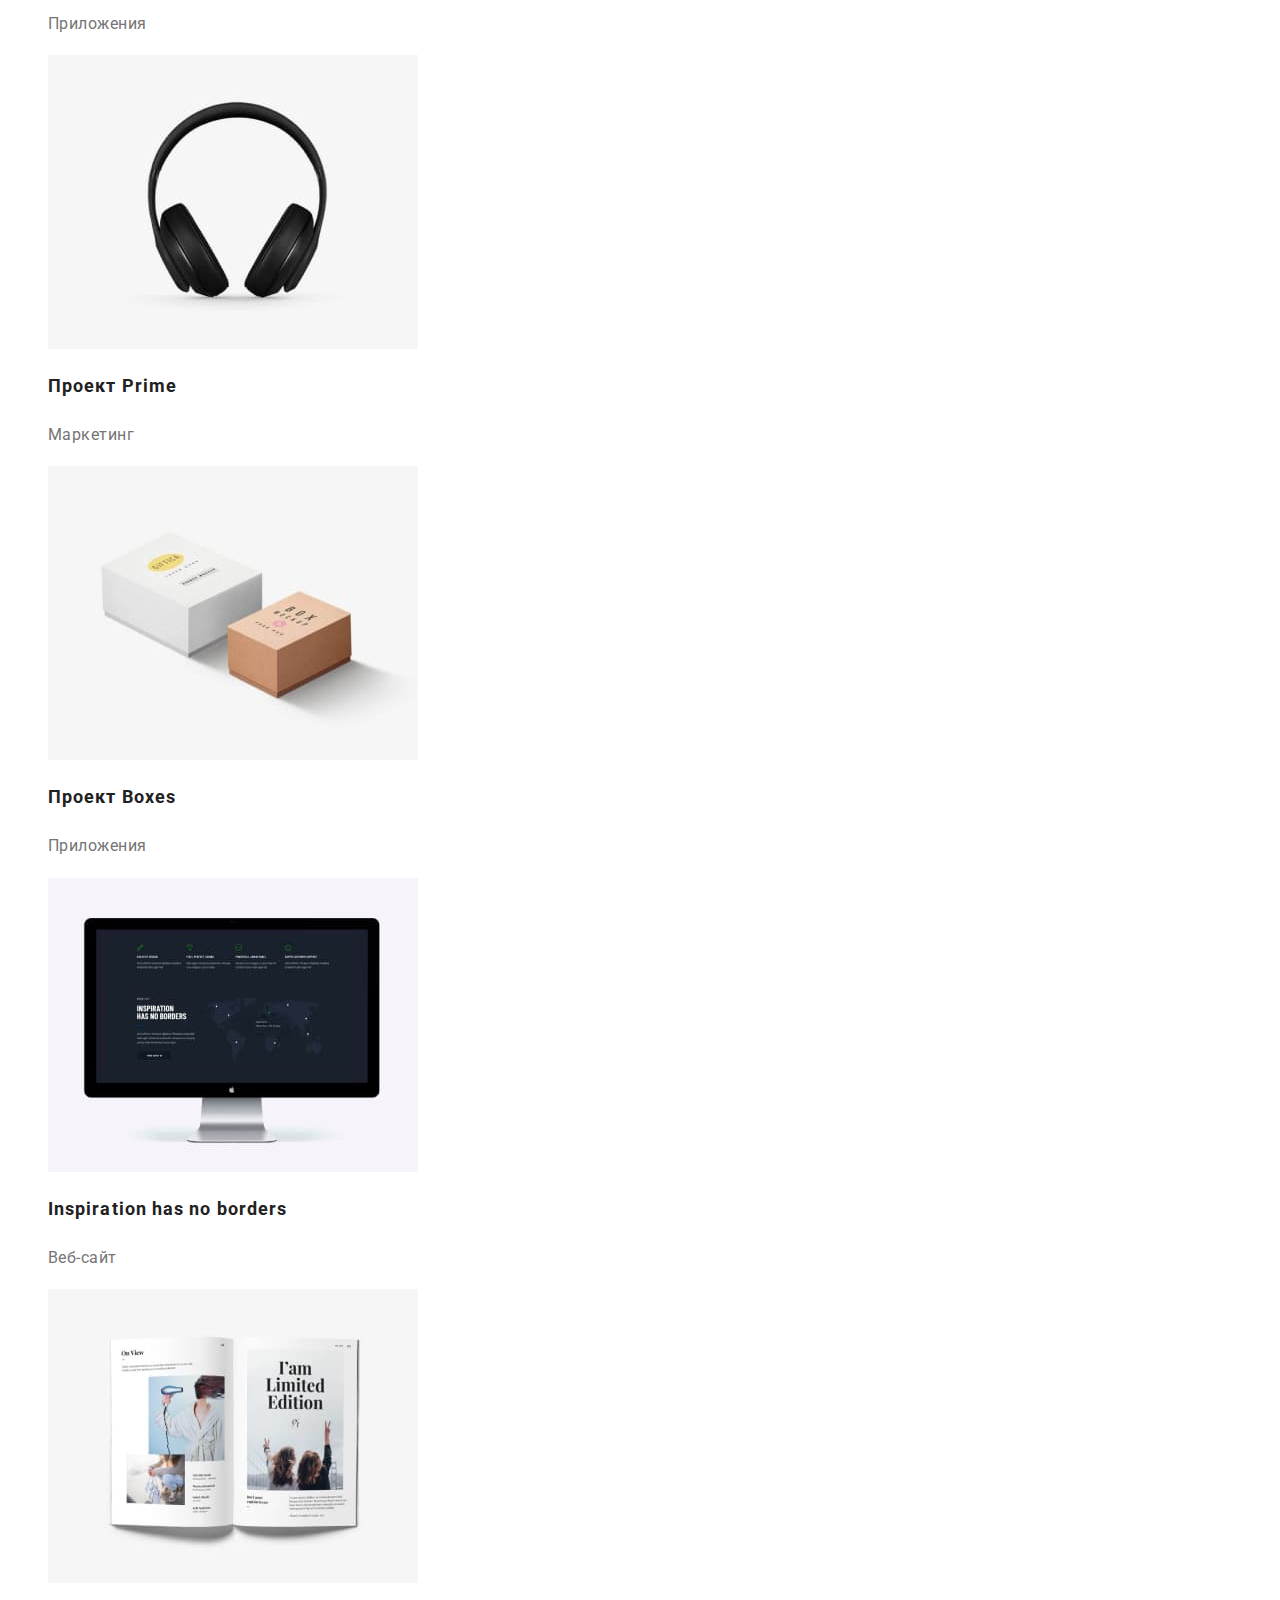
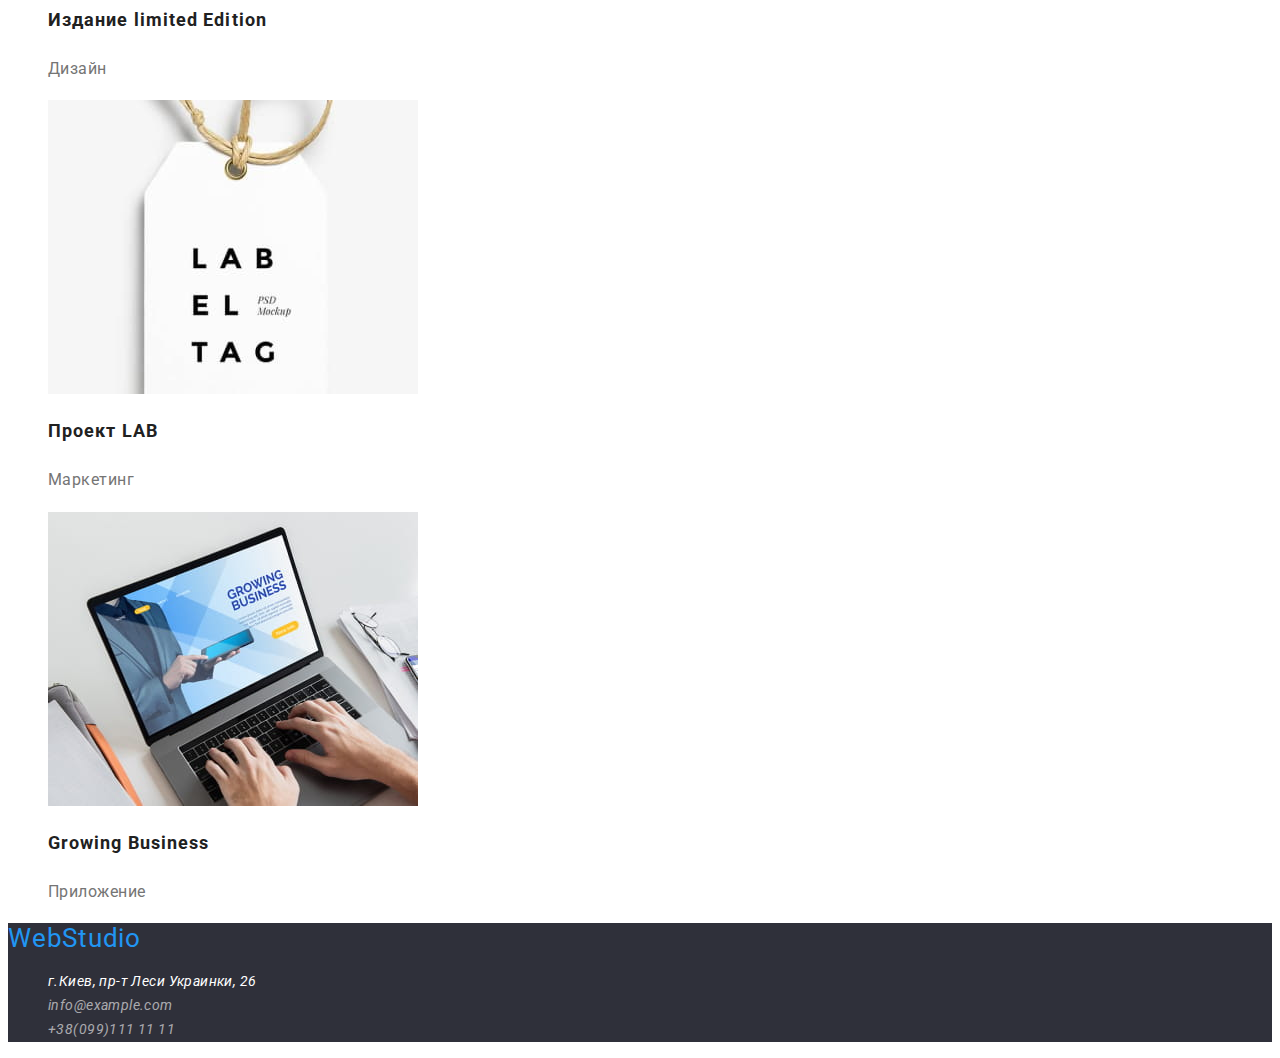
==== commit 3a29fd7c: "text-color" ====
--- a/portfolio.html
+++ b/portfolio.html
@@ -16,21 +16,21 @@
       <nav>
         <a class="site-logo" href="./index.html">WebStudio</a>
         <ul class="site-nav">
-          <li><a class="site-nav-link" href="">Студия</a></li>
+          <li><a class="site-nav-studia" href="">Студия</a></li>
           <li>
-            <a class="site-nav-link" href="./portfolio.html">Портфолио</a>
+            <a class="site-nav-portfolio" href="./portfolio.html">Портфолио</a>
           </li>
-          <li><a class="site-nav-link" href="">Контакты</a></li>
+          <li><a class="site-nav-contacts" href="">Контакты</a></li>
         </ul>
       </nav>
       <ul class="contacts">
         <li>
-          <a class="contacts-link" href="mailto:info@devstudio.com"
+          <a class="contacts-email-link" href="mailto:info@devstudio.com"
             >info@devstudio.com</a
           >
         </li>
         <li>
-          <a class="contacts-link" href="tel:+380991111111"
+          <a class="contacts-tel-link" href="tel:+380991111111"
             >+38(096)111 11 111</a
           >
         </li>
@@ -48,7 +48,12 @@
         </ul>
         <ul class="section-list">
           <li>
-            <img src="images/web-site.jpg" alt="web site" width="370" />
+            <img
+              src="images/web-site.jpg"
+              alt="web site"
+              height="294"
+              width="370"
+            />
             <h2 class="section-list-title">Технокряк</h2>
 
             <p class="section-text">Веб-сайт</p>
@@ -57,6 +62,7 @@
             <img
               src="images/poster.jpg"
               alt="poster New Orlean vs Golden Star"
+              height="294"
               width="370"
             />
             <h2 class="section-list-title">
@@ -66,24 +72,39 @@
             <p class="section-text">Дизайн</p>
           </li>
           <li>
-            <img src="images/sea-food.jpg" alt="restoran seafood" width="370" />
+            <img
+              src="images/sea-food.jpg"
+              alt="restoran seafood"
+              height="294"
+              width="370"
+            />
             <h2 class="section-list-title">Ресторан Seafood</h2>
 
             <p class="section-text">Приложения</p>
           </li>
           <li>
-            <img src="images/headphones.jpg" alt="headphones" width="370" />
+            <img
+              src="images/headphones.jpg"
+              alt="headphones"
+              height="294"
+              width="370"
+            />
             <h2 class="section-list-title">Проект Prime</h2>
 
             <p class="section-text">Маркетинг</p>
           </li>
           <li>
-            <img src="images/box.jpg" alt="boxes" width="370" />
+            <img src="images/box.jpg" alt="boxes" height="294" width="370" />
             <h2 class="section-list-title">Проект Boxes</h2>
             <p class="section-text">Приложения</p>
           </li>
           <li>
-            <img src="images/desktop.jpg" alt="desktop" width="370" />
+            <img
+              src="images/desktop.jpg"
+              alt="desktop"
+              height="294"
+              width="370"
+            />
             <h2 class="section-list-title">Inspiration has no borders</h2>
 
             <p class="section-text">Веб-сайт</p>
@@ -92,6 +113,7 @@
             <img
               src="images/issue.jpg"
               alt="issue limited edition"
+              height="294"
               width="370"
             />
             <h2 class="section-list-title">Издание limited Edition</h2>
@@ -99,14 +121,24 @@
             <p class="section-text">Дизайн</p>
           </li>
           <li>
-            <img src="images/lab.jpg" alt="project lab" width="370" />
+            <img
+              src="images/lab.jpg"
+              alt="project lab"
+              height="294"
+              width="370"
+            />
 
             <h2 class="section-list-title">Проект LAB</h2>
 
             <p class="section-text">Маркетинг</p>
           </li>
           <li>
-            <img src="images/laptop.jpg" alt="laptop" width="370" />
+            <img
+              src="images/laptop.jpg"
+              alt="laptop"
+              height="294"
+              width="370"
+            />
             <h2 class="section-list-title">Growing Business</h2>
 
             <p class="section-text">Приложение</p>
--- a/css/style.css
+++ b/css/style.css
@@ -22,7 +22,56 @@
 .site-nav {
   list-style: none;
 }
+.site-nav-studia {
+  text-decoration: none;
+  width: 49px;
+  height: 16px;
+  left: 453px;
+  top: 32px;
+  font-size: 14px;
+  line-height: 1.2;
+  letter-spacing: 0.02em;
+  color: inherit;
+}
+.site-nav-portfolio {
+  text-decoration: none;
+  width: 77px;
+  height: 16px;
+  left: 552px;
+  top: 32px;
+  font-size: 14px;
+  line-height: 1.2;
+  letter-spacing: 0.02em;
+  color: inherit;
+}
+.site-nav-contacts {
+  text-decoration: none;
+  width: 68px;
+  height: 16px;
+  left: 679px;
+  top: 32px;
+  font-size: 14px;
+  line-height: 1.2;
+  letter-spacing: 0.02em;
+  color: inherit;
+}
+.site-nav-contacts:hover,
+.site-nav-portfolio:hover,
+.site-nav-studia:hover {
+  color: var(--contacts-link-accent-color);
+}
+.header-nav {
+  height: 80px;
+  left: 0px;
+  top: 0px;
+  background: #ffffff;
+}
+
 .site-logo {
+  width: 145px;
+  height: 31px;
+  left: 215px;
+  top: 24px;
   list-style: none;
   text-decoration: none;
   color: var(--site-logo-color);
@@ -34,34 +83,155 @@
 .contacts {
   list-style: none;
 }
-.contacts-link,
-.contacts-link {
-  text-decoration: none;
-  font-size: 14px;
-  line-height: 1.2;
+.contacts-email-link {
+  text-decoration: none;
+  width: 135px;
+  height: 16px;
+  left: 1078px;
+  top: 32px;
   letter-spacing: 0.02em;
   color: var(--contacts-links-color);
 }
-.contacts-link:hover {
+.contacts-tel-link {
+  text-decoration: none;
+  width: 122px;
+  height: 16px;
+  left: 1263px;
+  top: 32px;
+  font-size: 14px;
+  line-height: 1.2;
+  letter-spacing: 0.02em;
+  color: var(--initial-text-color);
+}
+.contacts-email-link:hover,
+.contacts-tel-link:hover {
   color: var(--contacts-link-accent-color);
 }
 .button {
-  font-size: 16px;
+  cursor: pointer;
+  text-align: center;
+  align-items: center;
+  width: 200px;
+  height: 50px;
+  left: 700px;
+  top: 430px;
+  background: #2196f3;
+  box-shadow: 0px 4px 4px rgba(0, 0, 0, 0.15);
+  border-radius: 4px;
+}
+.button-text {
+  width: 136px;
+  height: 30px;
+  left: 732px;
+  top: 440px;
+  font-size: 16px;
+  align-items: center;
+  text-align: center;
   line-height: 1.9;
   letter-spacing: 0.06em;
-  cursor: pointer;
-  color: white;
-  background-color: blue;
+  color: #ffffff;
 }
 .button-link {
   font-size: 16px;
   line-height: 1.6;
+  text-align: center;
+  letter-spacing: 0.03em;
 }
 .section {
+  height: 600px;
   background-color: #2f303a;
+}
+.section-features-title-one {
+  width: 270px;
+  height: 16px;
+  left: 215px;
+  top: 774px;
+  font-size: 14px;
+  line-height: 1.2;
+  letter-spacing: 0.03em;
+  text-transform: uppercase;
+  color: inherit;
+}
+.section-features-title-two {
+  width: 270px;
+  height: 16px;
+  left: 515px;
+  top: 774px;
+  font-size: 14px;
+  line-height: 1.2;
+  letter-spacing: 0.03em;
+  text-transform: uppercase;
+  color: inherit;
+}
+.section-features-title-three {
+  width: 270px;
+  height: 16px;
+  left: 815px;
+  top: 774px;
+  font-size: 14px;
+  line-height: 1.2;
+  letter-spacing: 0.03em;
+  text-transform: uppercase;
+  color: inherit;
+}
+.section-features-title-four {
+  width: 270px;
+  height: 16px;
+  left: 1115px;
+  top: 774px;
+  font-size: 14px;
+  line-height: 16px;
+  letter-spacing: 0.03em;
+  text-transform: uppercase;
+  color: inherit;
+}
+.section-features-text-one {
+  width: 270px;
+  height: 75px;
+  left: 215px;
+  top: 800px;
+  font-size: 14px;
+  line-height: 1.7;
+  letter-spacing: 0.03em;
+  color: var(--initial-text-color);
+}
+.section-features-text-two {
+  width: 270px;
+  height: 75px;
+  left: 515px;
+  top: 800px;
+  font-size: 14px;
+  line-height: 1.7;
+  letter-spacing: 0.03em;
+  color: var(--initial-text-color);
+}
+.section-features-text-three {
+  width: 270px;
+  height: 75px;
+  left: 815px;
+  top: 800px;
+  font-size: 14px;
+  line-height: 1.7;
+  letter-spacing: 0.03em;
+  color: var(--initial-text-color);
+}
+.section-features-text-four {
+  width: 270px;
+  height: 75px;
+  left: 1115px;
+  top: 800px;
+  font-size: 14px;
+  line-height: 1.7;
+  letter-spacing: 0.03em;
+  color: var(--initial-text-color);
 }
 .main-title {
   color: #ffffff;
+  font-size: 44px;
+  line-height: 1.4;
+  text-align: center;
+  letter-spacing: 0.06em;
+  text-transform: uppercase;
 }
 
 .button-link:hover {
@@ -94,26 +264,107 @@
   letter-spacing: 0.03em;
   color: var(--initial-text-color);
 }
-.section-features-text {
-  color: var(--initial-text-color);
-  font-size: 14px;
-  line-height: 1.8;
-  letter-spacing: 0.03em;
-}
 .title-activities {
-  font-size: 16px;
-  line-height: 1.2;
-  letter-spacing: 0.03em;
-}
-.section-team-title {
-  font-size: 16px;
-  line-height: 1.2;
-  letter-spacing: 0.03em;
+  width: 376px;
+  height: 42px;
+  left: 612px;
+  top: 969px;
+  font-size: 16px;
+  line-height: 1.2;
+  letter-spacing: 0.03em;
+  text-align: center;
+}
+.section-worker-title-one {
+  width: 151px;
+  height: 19px;
+  left: 275px;
+  top: 1925px;
+  font-size: 16px;
+  line-height: 1.2;
+  text-align: center;
+  letter-spacing: 0.03em;
+}
+.section-worker-title-two {
+  width: 109px;
+  height: 19px;
+  left: 596px;
+  top: 1925px;
+  font-size: 16px;
+  line-height: 1.2;
+  text-align: center;
+  letter-spacing: 0.03em;
+}
+.section-worker-title-three {
+  width: 137px;
+  height: 19px;
+  left: 882px;
+  top: 1925px;
+  font-size: 16px;
+  line-height: 1.2;
+  text-align: center;
+  letter-spacing: 0.03em;
+}
+.section-worker-title-four {
+  position: absolute;
+  width: 134px;
+  height: 19px;
+  left: 1183px;
+  top: 1925px;
+  font-size: 16px;
+  line-height: 1.2;
+  text-align: center;
+  letter-spacing: 0.03em;
+}
+.section-worker-description-one {
+  width: 130px;
+  height: 19px;
+  left: 285px;
+  top: 1954px;
+  font-size: 16px;
+  line-height: 1.2;
+  text-align: center;
+  letter-spacing: 0.03em;
+  color: var(--initial-text-color);
+}
+.section-worker-description-two {
+  width: 147px;
+  height: 19px;
+  left: 577px;
+  top: 1954px;
+  font-size: 16px;
+  line-height: 1.2;
+  text-align: center;
+  letter-spacing: 0.03em;
+  color: var(--initial-text-color);
+}
+.section-worker-description-three {
+  width: 76px;
+  height: 19px;
+  left: 912px;
+  top: 1954px;
+  font-size: 16px;
+  line-height: 1.2;
+  text-align: center;
+  letter-spacing: 0.03em;
+  color: var(--initial-text-color);
+}
+.section-worker-description-four {
+  width: 87px;
+  height: 19px;
+  left: 1207px;
+  top: 1954px;
+  font-size: 16px;
+  line-height: 1.2;
+  text-align: center;
+  letter-spacing: 0.03em;
+
+  color: var(--initial-text-color);
 }
 .section-team-description {
   font-size: 16px;
   line-height: 1.2;
   letter-spacing: 0.03em;
+  text-align: center;
   color: var(--initial-text-color);
 }
 .footer {
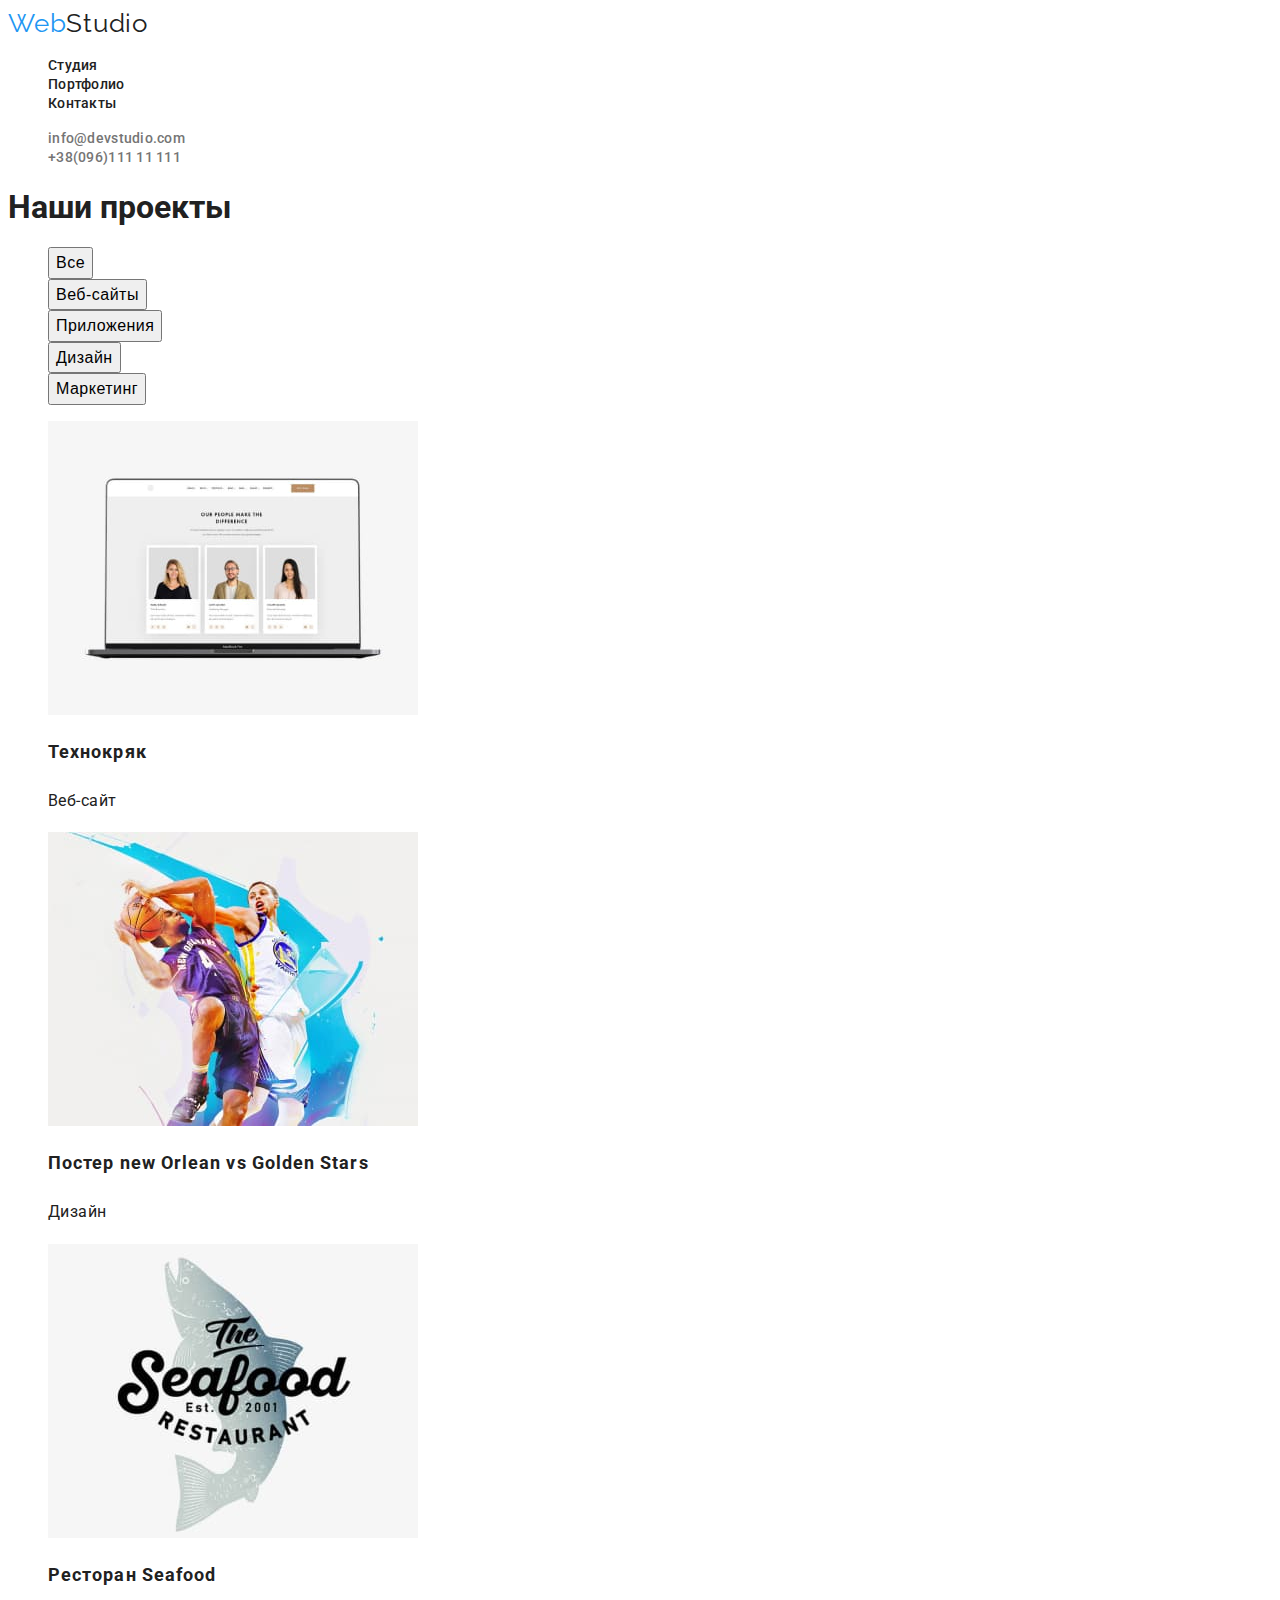
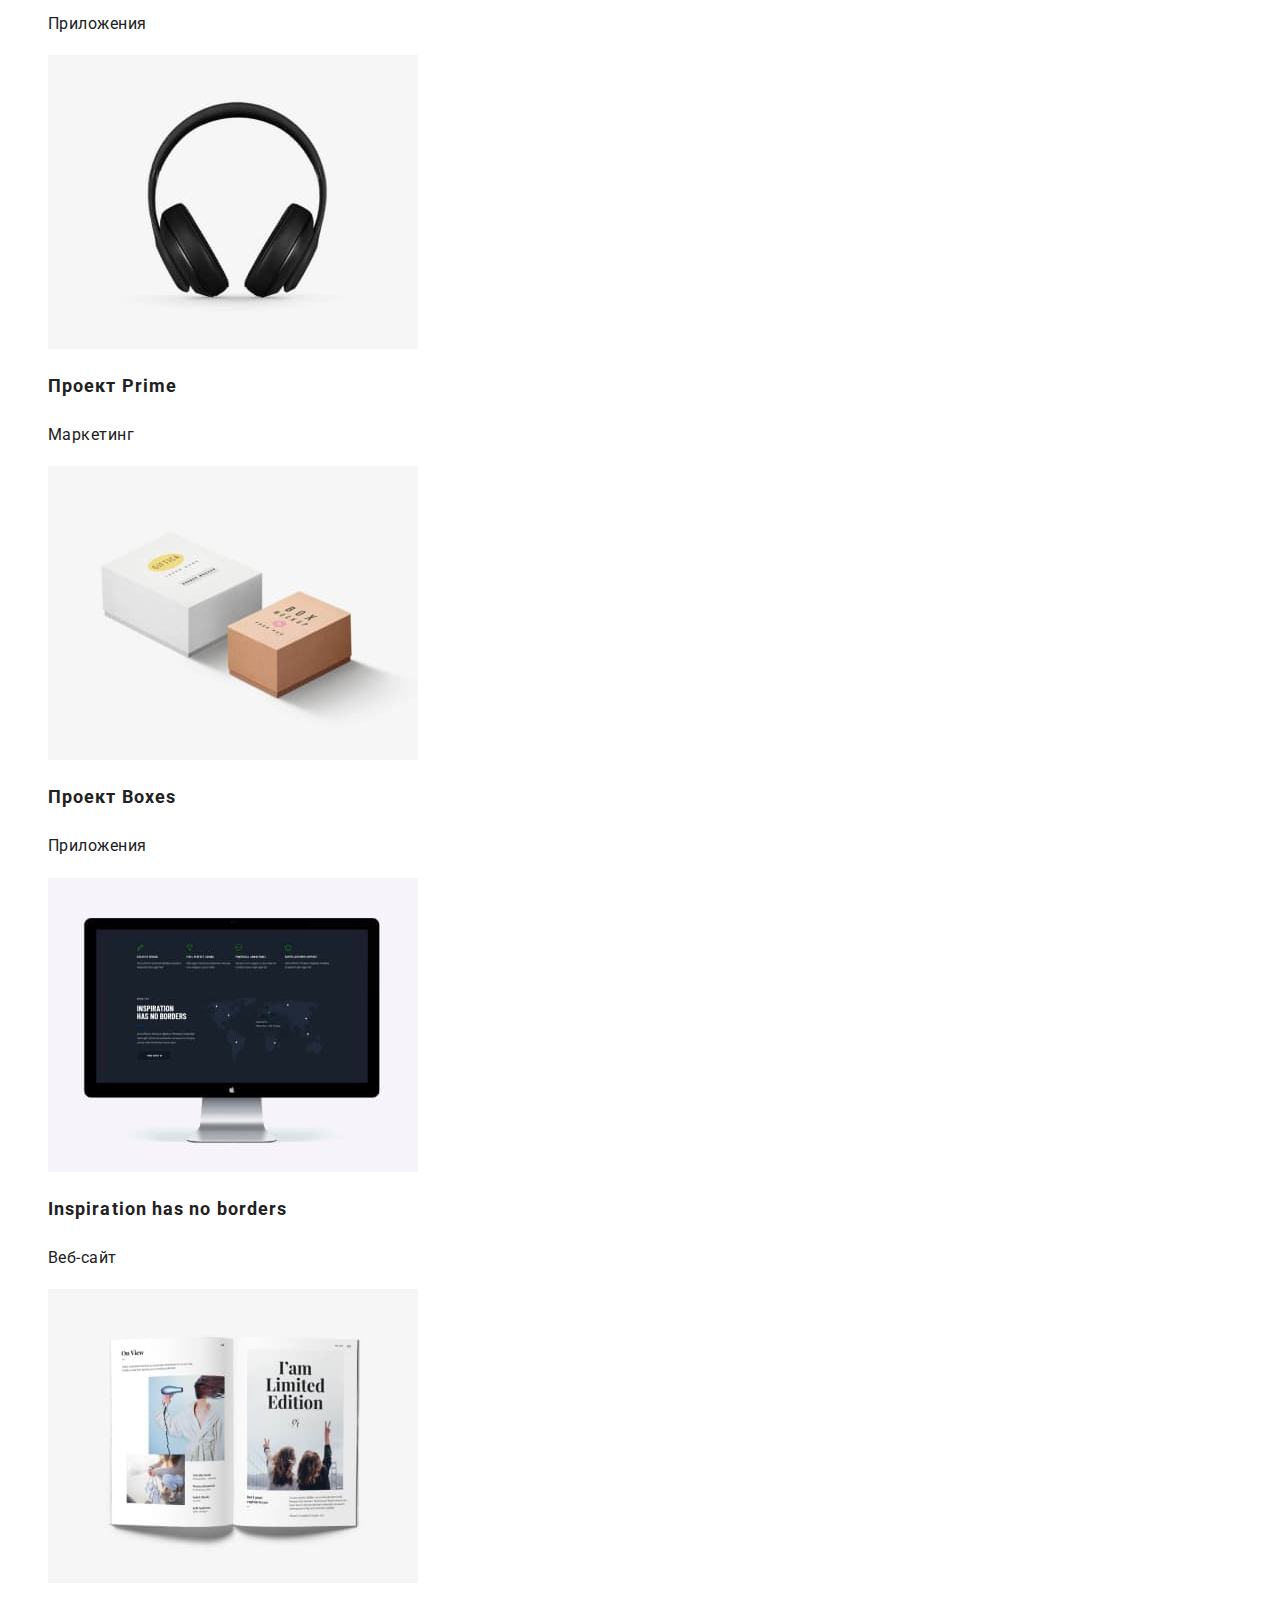
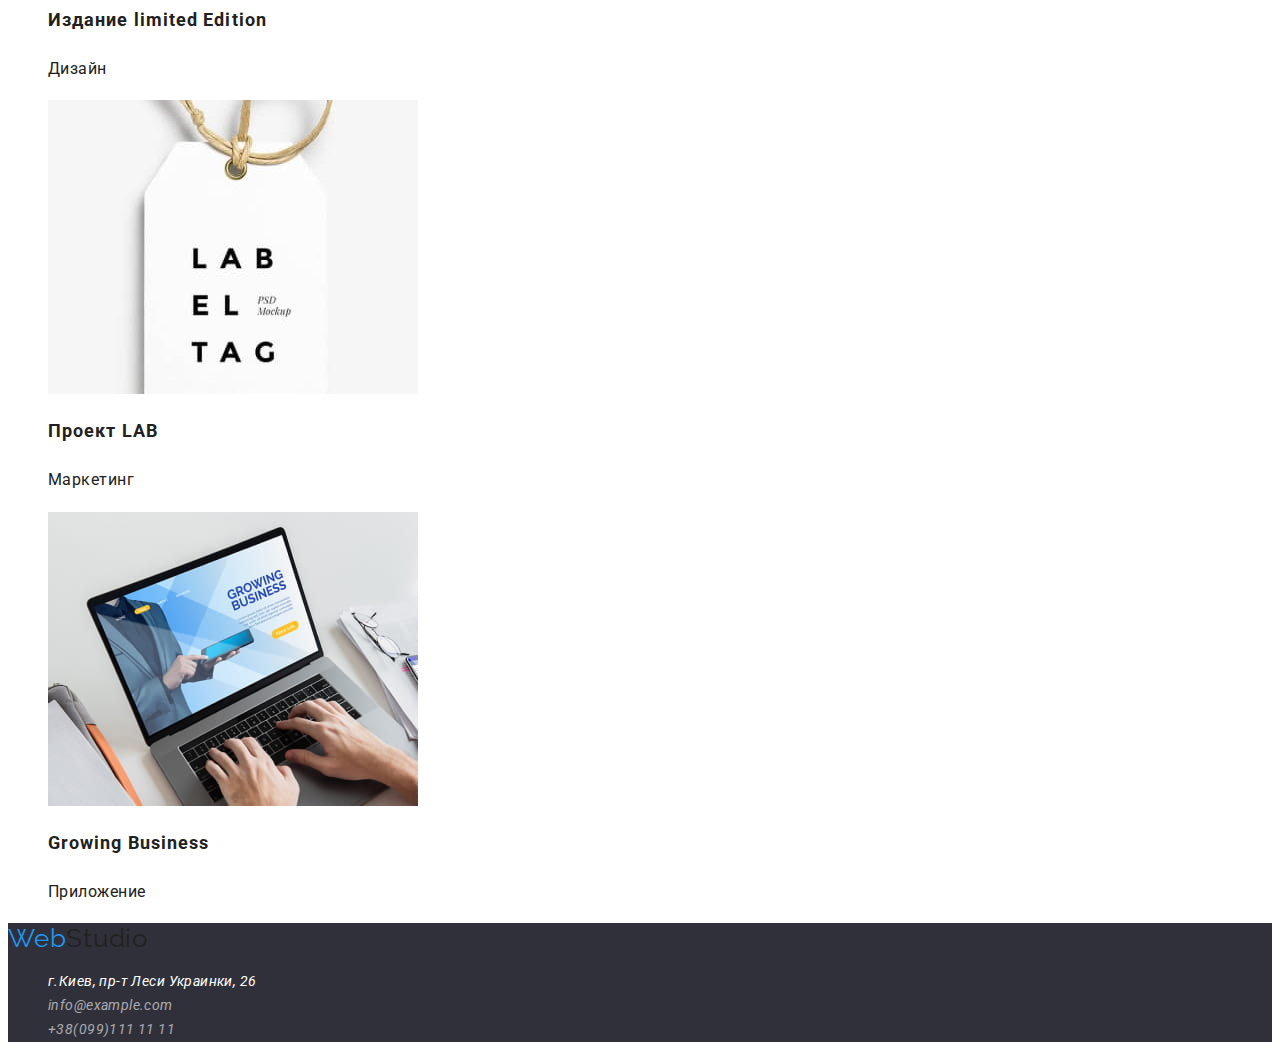
==== commit 523d063c: "text and color" ====
--- a/portfolio.html
+++ b/portfolio.html
@@ -14,23 +14,25 @@
   <body>
     <header class="neader">
       <nav>
-        <a class="site-logo" href="./index.html">WebStudio</a>
+        <a class="site-logo" href="./index.html"
+          ><span class="logo-web">Web</span>Studio</a
+        >
         <ul class="site-nav">
-          <li><a class="site-nav-studia" href="">Студия</a></li>
+          <li><a class="site-nav-link" href="">Студия</a></li>
           <li>
-            <a class="site-nav-portfolio" href="./portfolio.html">Портфолио</a>
+            <a class="site-nav-link" href="./portfolio.html">Портфолио</a>
           </li>
-          <li><a class="site-nav-contacts" href="">Контакты</a></li>
+          <li><a class="site-nav-link" href="">Контакты</a></li>
         </ul>
       </nav>
-      <ul class="contacts">
+      <ul class="header-contacts">
         <li>
-          <a class="contacts-email-link" href="mailto:info@devstudio.com"
+          <a class="header-contacts-link" href="mailto:info@devstudio.com"
             >info@devstudio.com</a
           >
         </li>
         <li>
-          <a class="contacts-tel-link" href="tel:+380991111111"
+          <a class="header-contacts-link" href="tel:+380991111111"
             >+38(096)111 11 111</a
           >
         </li>
@@ -49,7 +51,7 @@
         <ul class="section-list">
           <li>
             <img
-              src="images/web-site.jpg"
+              src="./images/web-site.jpg"
               alt="web site"
               height="294"
               width="370"
@@ -60,7 +62,7 @@
           </li>
           <li>
             <img
-              src="images/poster.jpg"
+              src="./images/poster.jpg"
               alt="poster New Orlean vs Golden Star"
               height="294"
               width="370"
@@ -73,7 +75,7 @@
           </li>
           <li>
             <img
-              src="images/sea-food.jpg"
+              src="./images/sea-food.jpg"
               alt="restoran seafood"
               height="294"
               width="370"
@@ -84,7 +86,7 @@
           </li>
           <li>
             <img
-              src="images/headphones.jpg"
+              src="./images/headphones.jpg"
               alt="headphones"
               height="294"
               width="370"
@@ -94,13 +96,13 @@
             <p class="section-text">Маркетинг</p>
           </li>
           <li>
-            <img src="images/box.jpg" alt="boxes" height="294" width="370" />
+            <img src="./images/box.jpg" alt="boxes" height="294" width="370" />
             <h2 class="section-list-title">Проект Boxes</h2>
             <p class="section-text">Приложения</p>
           </li>
           <li>
             <img
-              src="images/desktop.jpg"
+              src="./images/desktop.jpg"
               alt="desktop"
               height="294"
               width="370"
@@ -111,7 +113,7 @@
           </li>
           <li>
             <img
-              src="images/issue.jpg"
+              src="./images/issue.jpg"
               alt="issue limited edition"
               height="294"
               width="370"
@@ -122,7 +124,7 @@
           </li>
           <li>
             <img
-              src="images/lab.jpg"
+              src="./images/lab.jpg"
               alt="project lab"
               height="294"
               width="370"
@@ -134,7 +136,7 @@
           </li>
           <li>
             <img
-              src="images/laptop.jpg"
+              src="./images/laptop.jpg"
               alt="laptop"
               height="294"
               width="370"
@@ -147,7 +149,9 @@
       </section>
     </main>
     <footer class="footer">
-      <a class="site-logo" href="">WebStudio</a>
+      <a class="site-logo" href="./index.html"
+        ><span class="logo-web">Web</span>Studio</a
+      >
       <address>
         <ul class="footer-contacts">
           <li>
--- a/css/style.css
+++ b/css/style.css
@@ -1,135 +1,142 @@
 :root {
-  --site-logo-color: #2196f3;
-  --contacts-links-color: #757575;
-  --footer-link-address-color: #ffffff;
-  --footer-link-color: rgba(255, 255, 255, 0.6);
+  --accent-link-color: #2196f3;
+  --main-color: #212121;
   --initial-text-color: #757575;
-  --contacts-link-accent-color: #2196f3;
-  --footer-background-color: #2f303a;
+  --address-link-color: #ffffff;
 }
 body {
   font-family: Roboto, sans-serif;
-  color: #212121;
+  color: var(--main-color);
 }
-
+.site-logo .logo-web {
+  color: #2196f3;
+}
+.site-logo {
+  color: inherit;
+  font-family: Raleway;
+  font-size: 26px;
+  line-height: 1.2;
+  letter-spacing: 0.03em;
+  text-decoration: none;
+}
+.site-nav {
+  list-style: none;
+}
 .site-nav-link {
+  font-style: normal;
+  font-weight: 500;
   font-size: 14px;
-  line-height: 1.2;
+  line-height: 1.1;
   letter-spacing: 0.02em;
   text-decoration: none;
   color: inherit;
 }
-.site-nav {
+.site-nav-link:hover {
+  color: var(--accent-link-color);
+}
+
+.header-contacts-link {
+  font-weight: 500;
+  font-size: 14px;
+  line-height: 1.1;
+  letter-spacing: 0.02em;
+  text-decoration: none;
+  color: var(--initial-text-color);
+}
+.header-contacts-link:hover {
+  color: var(--accent-link-color);
+}
+.header-contacts {
   list-style: none;
 }
-.site-nav-studia {
+.footer-contacts {
+  list-style: none;
+}
+.footer-contacts-link {
   text-decoration: none;
-  width: 49px;
-  height: 16px;
-  left: 453px;
-  top: 32px;
   font-size: 14px;
-  line-height: 1.2;
-  letter-spacing: 0.02em;
+  line-height: 1.7;
+  letter-spacing: 0.03em;
+  color: rgba(255, 255, 255, 0.6);
+}
+.footer-contacts-link:hover {
+  color: var(--accent-link-color);
+}
+.contacts-link-address {
+  font-weight: normal;
+  font-size: 14px;
+  line-height: 1.7;
+  letter-spacing: 0.03em;
+  text-decoration: none;
+  color: var(--address-link-color);
+}
+.section {
+  background-color: #2f303a;
+}
+.main-title {
+  font-style: normal;
+  font-weight: 900;
+  font-size: 44px;
+  line-height: 1.4;
+  text-align: center;
+  letter-spacing: 0.06em;
+  text-transform: uppercase;
+  color: #ffffff;
+}
+.button {
+  font-family: inherit;
+  font-weight: bold;
+  align-items: center;
+  text-align: center;
+  letter-spacing: 0.06em;
+  color: #ffffff;
+  background: #2196f3;
+  box-shadow: 0px 4px 4px rgba(0, 0, 0, 0.15);
+}
+.button:hover {
+  cursor: pointer;
+}
+.section-features-title {
+  font-size: 14px;
+  line-height: 1.7;
+  letter-spacing: 0.03em;
   color: inherit;
 }
-.site-nav-portfolio {
-  text-decoration: none;
-  width: 77px;
-  height: 16px;
-  left: 552px;
-  top: 32px;
+.section-features-text {
   font-size: 14px;
+  line-height: 1.7;
+  letter-spacing: 0.03em;
+  color: var(--initial-text-color);
+}
+.title-activities {
+  font-size: 36px;
   line-height: 1.2;
-  letter-spacing: 0.02em;
-  color: inherit;
-}
-.site-nav-contacts {
-  text-decoration: none;
-  width: 68px;
-  height: 16px;
-  left: 679px;
-  top: 32px;
-  font-size: 14px;
-  line-height: 1.2;
-  letter-spacing: 0.02em;
-  color: inherit;
-}
-.site-nav-contacts:hover,
-.site-nav-portfolio:hover,
-.site-nav-studia:hover {
-  color: var(--contacts-link-accent-color);
-}
-.header-nav {
-  height: 80px;
-  left: 0px;
-  top: 0px;
-  background: #ffffff;
-}
-
-.site-logo {
-  width: 145px;
-  height: 31px;
-  left: 215px;
-  top: 24px;
-  list-style: none;
-  text-decoration: none;
-  color: var(--site-logo-color);
-  font-size: 26px;
-  line-height: 1.2;
+  text-align: center;
   letter-spacing: 0.03em;
 }
-
-.contacts {
+.section-team-title {
+  font-size: 36px;
+  line-height: 1.2;
+  text-align: center;
+  letter-spacing: 0.03em;
+}
+.section-worker-name {
+  font-size: 16px;
+  line-height: 1.2;
+  text-align: center;
+  letter-spacing: 0.03em;
+}
+.section-worker-profession {
+  font-size: 16px;
+  line-height: 1.2;
+  text-align: center;
+  letter-spacing: 0.03em;
+}
+.section-list {
   list-style: none;
 }
-.contacts-email-link {
-  text-decoration: none;
-  width: 135px;
-  height: 16px;
-  left: 1078px;
-  top: 32px;
-  letter-spacing: 0.02em;
-  color: var(--contacts-links-color);
-}
-.contacts-tel-link {
-  text-decoration: none;
-  width: 122px;
-  height: 16px;
-  left: 1263px;
-  top: 32px;
-  font-size: 14px;
-  line-height: 1.2;
-  letter-spacing: 0.02em;
-  color: var(--initial-text-color);
-}
-.contacts-email-link:hover,
-.contacts-tel-link:hover {
-  color: var(--contacts-link-accent-color);
-}
-.button {
-  cursor: pointer;
-  text-align: center;
-  align-items: center;
-  width: 200px;
-  height: 50px;
-  left: 700px;
-  top: 430px;
-  background: #2196f3;
-  box-shadow: 0px 4px 4px rgba(0, 0, 0, 0.15);
-  border-radius: 4px;
-}
-.button-text {
-  width: 136px;
-  height: 30px;
-  left: 732px;
-  top: 440px;
-  font-size: 16px;
-  align-items: center;
-  text-align: center;
-  line-height: 1.9;
-  letter-spacing: 0.06em;
-  color: #ffffff;
+.button-list {
+  list-style: none;
 }
 .button-link {
   font-size: 16px;
@@ -137,261 +144,26 @@
   text-align: center;
   letter-spacing: 0.03em;
 }
-.section {
-  height: 600px;
-  background-color: #2f303a;
-}
-.section-features-title-one {
-  width: 270px;
-  height: 16px;
-  left: 215px;
-  top: 774px;
-  font-size: 14px;
-  line-height: 1.2;
-  letter-spacing: 0.03em;
-  text-transform: uppercase;
-  color: inherit;
-}
-.section-features-title-two {
-  width: 270px;
-  height: 16px;
-  left: 515px;
-  top: 774px;
-  font-size: 14px;
-  line-height: 1.2;
-  letter-spacing: 0.03em;
-  text-transform: uppercase;
-  color: inherit;
-}
-.section-features-title-three {
-  width: 270px;
-  height: 16px;
-  left: 815px;
-  top: 774px;
-  font-size: 14px;
-  line-height: 1.2;
-  letter-spacing: 0.03em;
-  text-transform: uppercase;
-  color: inherit;
-}
-.section-features-title-four {
-  width: 270px;
-  height: 16px;
-  left: 1115px;
-  top: 774px;
-  font-size: 14px;
-  line-height: 16px;
-  letter-spacing: 0.03em;
-  text-transform: uppercase;
-  color: inherit;
-}
-.section-features-text-one {
-  width: 270px;
-  height: 75px;
-  left: 215px;
-  top: 800px;
-  font-size: 14px;
-  line-height: 1.7;
-  letter-spacing: 0.03em;
-  color: var(--initial-text-color);
-}
-.section-features-text-two {
-  width: 270px;
-  height: 75px;
-  left: 515px;
-  top: 800px;
-  font-size: 14px;
-  line-height: 1.7;
-  letter-spacing: 0.03em;
-  color: var(--initial-text-color);
-}
-.section-features-text-three {
-  width: 270px;
-  height: 75px;
-  left: 815px;
-  top: 800px;
-  font-size: 14px;
-  line-height: 1.7;
-  letter-spacing: 0.03em;
-  color: var(--initial-text-color);
-}
-.section-features-text-four {
-  width: 270px;
-  height: 75px;
-  left: 1115px;
-  top: 800px;
-  font-size: 14px;
-  line-height: 1.7;
-  letter-spacing: 0.03em;
-  color: var(--initial-text-color);
-}
-.main-title {
-  color: #ffffff;
-  font-size: 44px;
-  line-height: 1.4;
-  text-align: center;
-  letter-spacing: 0.06em;
-  text-transform: uppercase;
-}
-
 .button-link:hover {
   cursor: pointer;
-  color: white;
-  background-color: blue;
+  color: #ffffff;
+  background-color: var(--accent-link-color);
 }
-.section-team-description {
-  color: var(--initial-text-color);
-  font-size: 16px;
-  line-height: 1.2;
-  letter-spacing: 0.03em;
-}
-.button-list {
-  list-style: none;
-}
-.section-list {
-  list-style: none;
-}
-
 .section-list-title {
   font-size: 18px;
   line-height: 2;
   letter-spacing: 0.06em;
-  color: inherit;
 }
 .section-text {
   font-size: 16px;
   line-height: 1.9;
   letter-spacing: 0.03em;
-  color: var(--initial-text-color);
-}
-.title-activities {
-  width: 376px;
-  height: 42px;
-  left: 612px;
-  top: 969px;
-  font-size: 16px;
-  line-height: 1.2;
-  letter-spacing: 0.03em;
-  text-align: center;
-}
-.section-worker-title-one {
-  width: 151px;
-  height: 19px;
-  left: 275px;
-  top: 1925px;
-  font-size: 16px;
-  line-height: 1.2;
-  text-align: center;
-  letter-spacing: 0.03em;
-}
-.section-worker-title-two {
-  width: 109px;
-  height: 19px;
-  left: 596px;
-  top: 1925px;
-  font-size: 16px;
-  line-height: 1.2;
-  text-align: center;
-  letter-spacing: 0.03em;
-}
-.section-worker-title-three {
-  width: 137px;
-  height: 19px;
-  left: 882px;
-  top: 1925px;
-  font-size: 16px;
-  line-height: 1.2;
-  text-align: center;
-  letter-spacing: 0.03em;
-}
-.section-worker-title-four {
-  position: absolute;
-  width: 134px;
-  height: 19px;
-  left: 1183px;
-  top: 1925px;
-  font-size: 16px;
-  line-height: 1.2;
-  text-align: center;
-  letter-spacing: 0.03em;
-}
-.section-worker-description-one {
-  width: 130px;
-  height: 19px;
-  left: 285px;
-  top: 1954px;
-  font-size: 16px;
-  line-height: 1.2;
-  text-align: center;
-  letter-spacing: 0.03em;
-  color: var(--initial-text-color);
-}
-.section-worker-description-two {
-  width: 147px;
-  height: 19px;
-  left: 577px;
-  top: 1954px;
-  font-size: 16px;
-  line-height: 1.2;
-  text-align: center;
-  letter-spacing: 0.03em;
-  color: var(--initial-text-color);
-}
-.section-worker-description-three {
-  width: 76px;
-  height: 19px;
-  left: 912px;
-  top: 1954px;
-  font-size: 16px;
-  line-height: 1.2;
-  text-align: center;
-  letter-spacing: 0.03em;
-  color: var(--initial-text-color);
-}
-.section-worker-description-four {
-  width: 87px;
-  height: 19px;
-  left: 1207px;
-  top: 1954px;
-  font-size: 16px;
-  line-height: 1.2;
-  text-align: center;
-  letter-spacing: 0.03em;
-
-  color: var(--initial-text-color);
-}
-.section-team-description {
-  font-size: 16px;
-  line-height: 1.2;
-  letter-spacing: 0.03em;
-  text-align: center;
-  color: var(--initial-text-color);
 }
 .footer {
-  background-color: var(--footer-background-color);
+  background-color: #2f303a;
 }
-.footer-contacts {
-  list-style: none;
-}
-.footer-contacts-link {
-  font-size: 14px;
-  line-height: 1.7;
-  letter-spacing: 0.03em;
-  text-decoration: none;
-  color: var(--footer-link-color);
-}
-.footer-contacts-link:hover {
-  color: var(--contacts-link-accent-color);
-}
-.contacts-link-address {
-  font-size: 14px;
-  line-height: 1.7;
-  letter-spacing: 0.03em;
-  text-decoration: none;
-  color: var(--footer-link-address-color);
-}
+.section-activities,
 .section-features,
-.section-activities,
 .section-team {
   list-style: none;
 }
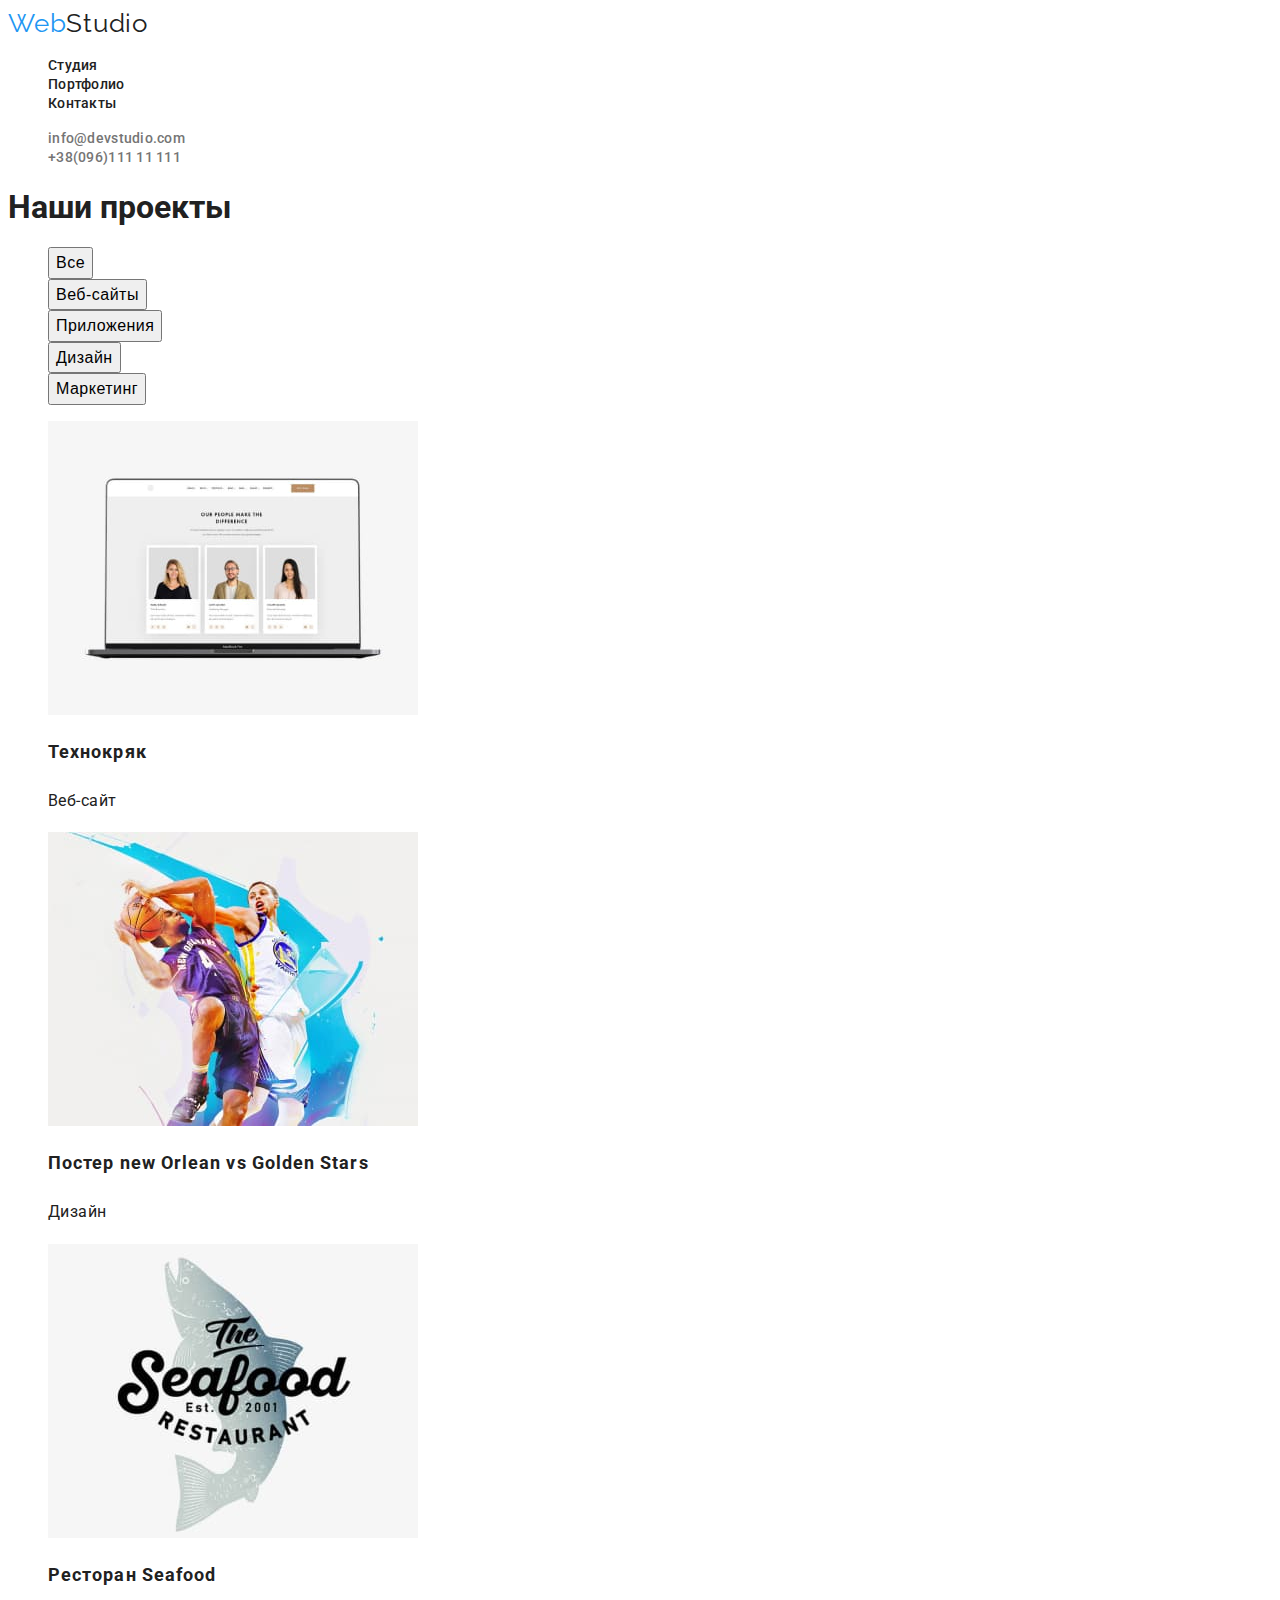
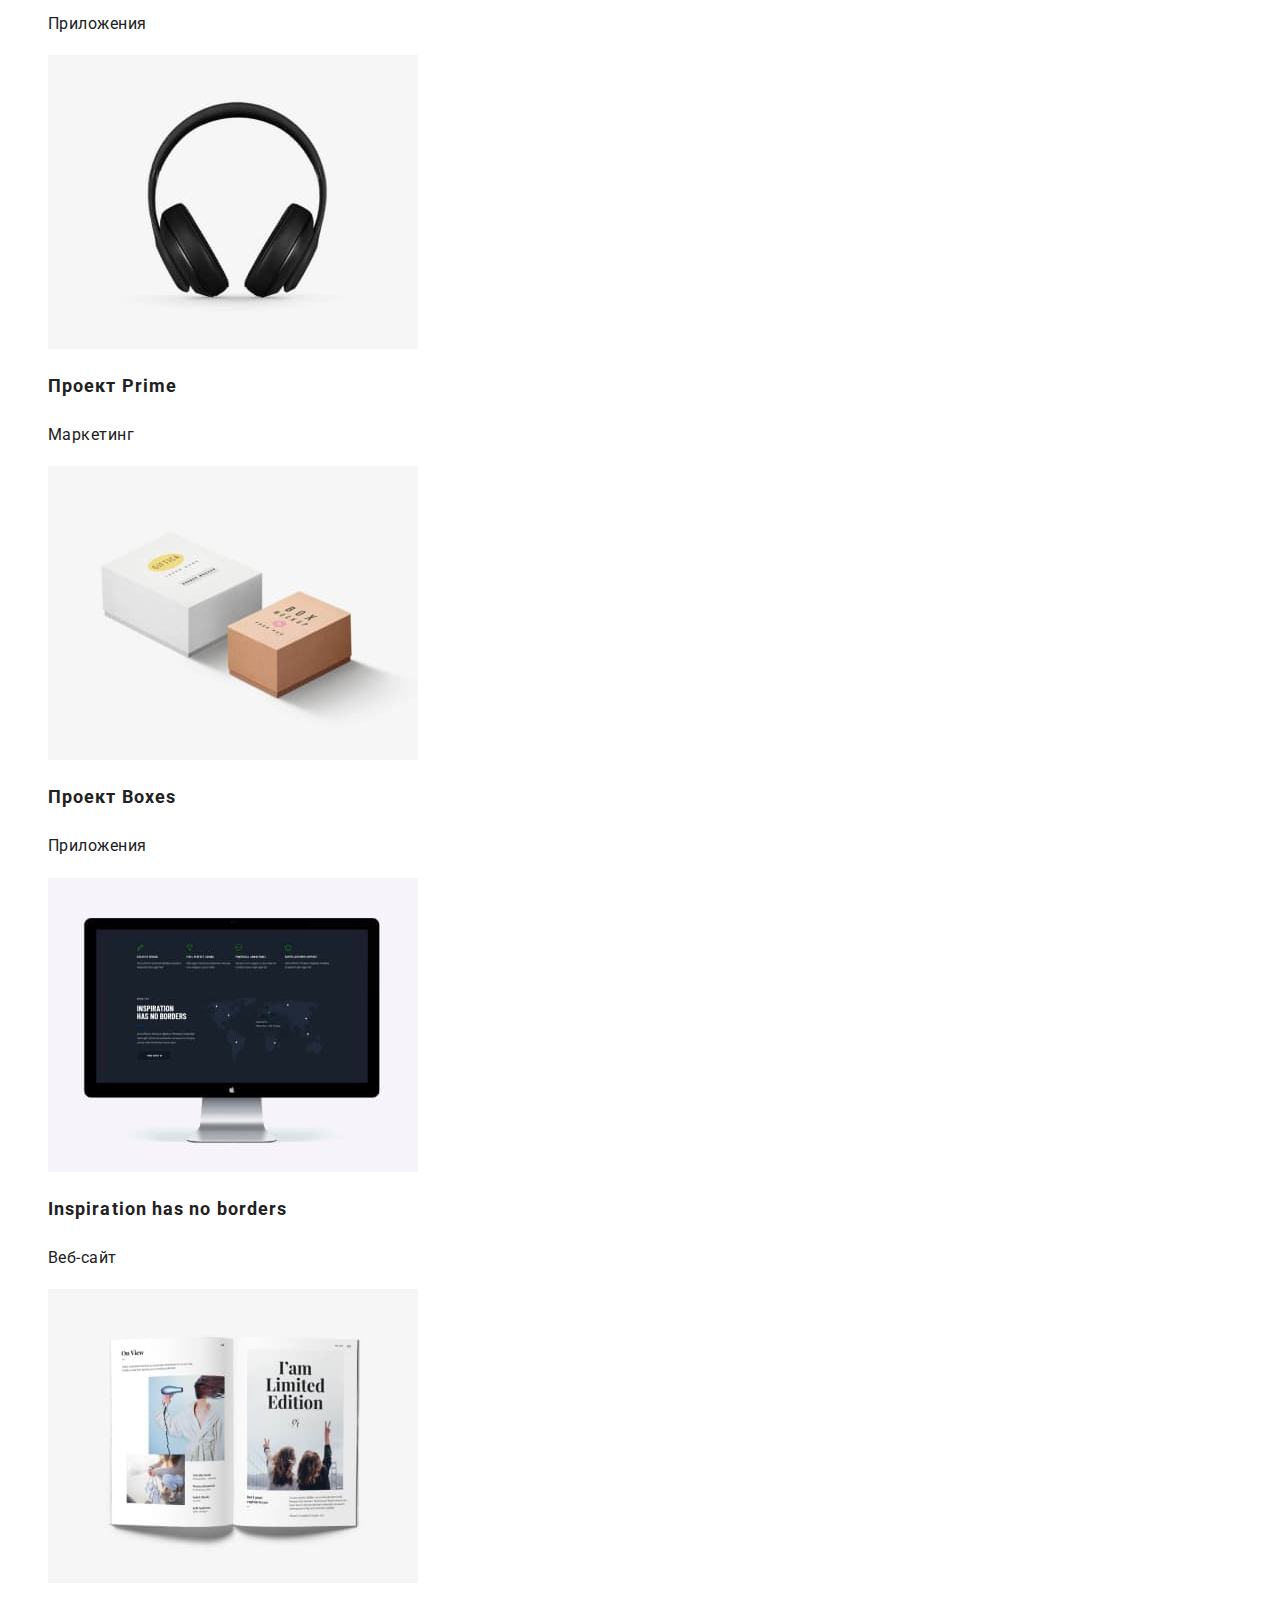
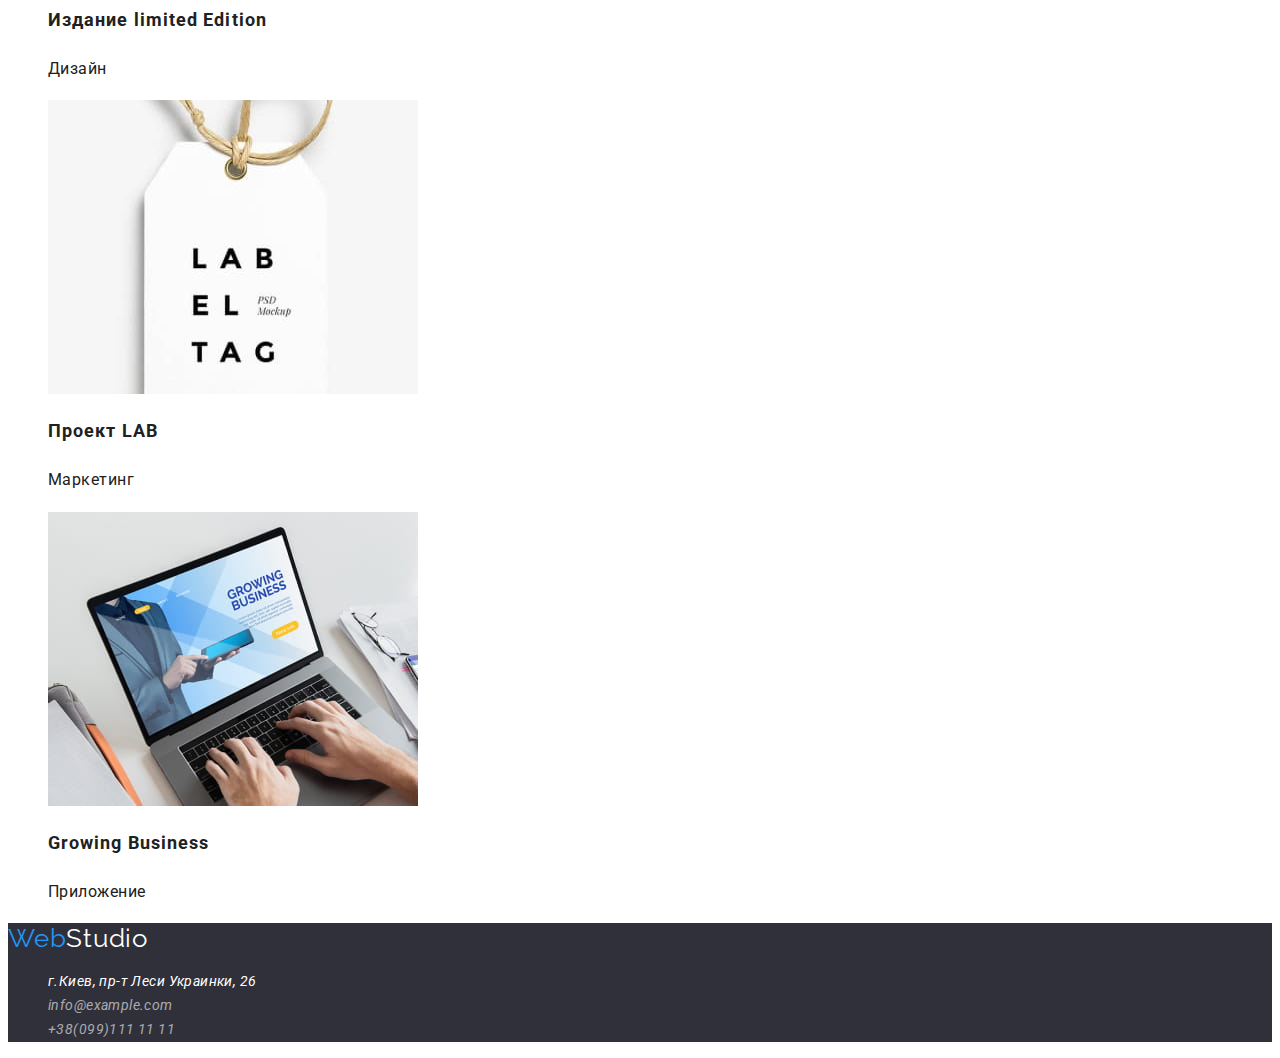
==== commit be21b823: "text and color" ====
--- a/portfolio.html
+++ b/portfolio.html
@@ -14,7 +14,7 @@
   <body>
     <header class="neader">
       <nav>
-        <a class="site-logo" href="./index.html"
+        <a class="header-site-logo" href="./index.html"
           ><span class="logo-web">Web</span>Studio</a
         >
         <ul class="site-nav">
@@ -149,7 +149,7 @@
       </section>
     </main>
     <footer class="footer">
-      <a class="site-logo" href="./index.html"
+      <a class="footer-site-logo" href="./index.html"
         ><span class="logo-web">Web</span>Studio</a
       >
       <address>
--- a/css/style.css
+++ b/css/style.css
@@ -8,16 +8,27 @@
   font-family: Roboto, sans-serif;
   color: var(--main-color);
 }
-.site-logo .logo-web {
+.header-site-logo .logo-web {
   color: #2196f3;
 }
-.site-logo {
+.header-site-logo {
   color: inherit;
   font-family: Raleway;
   font-size: 26px;
   line-height: 1.2;
   letter-spacing: 0.03em;
   text-decoration: none;
+}
+.footer-site-logo {
+  text-decoration: none;
+  color: #ffffff;
+  font-family: Raleway;
+  font-size: 26px;
+  line-height: 1.2;
+  letter-spacing: 0.03em;
+}
+.footer-site-logo .logo-web {
+  color: #2196f3;
 }
 .site-nav {
   list-style: none;
